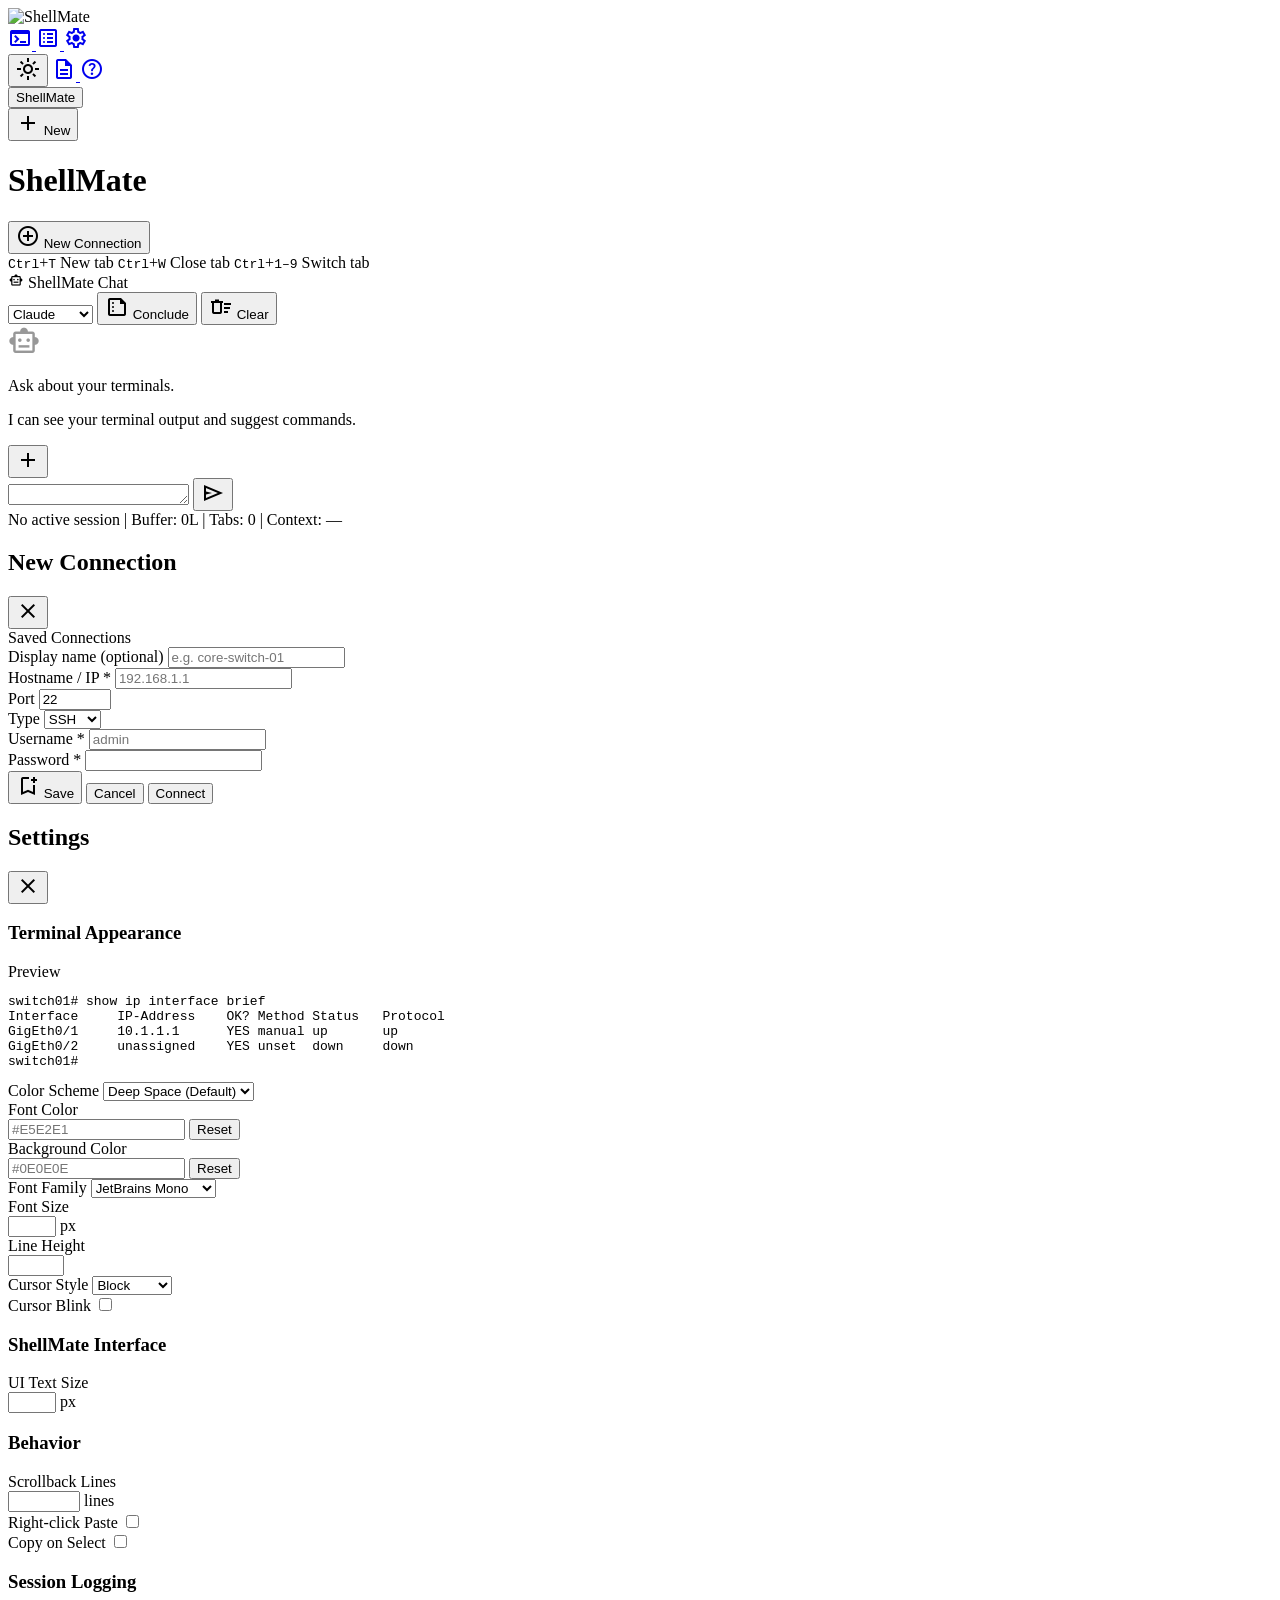
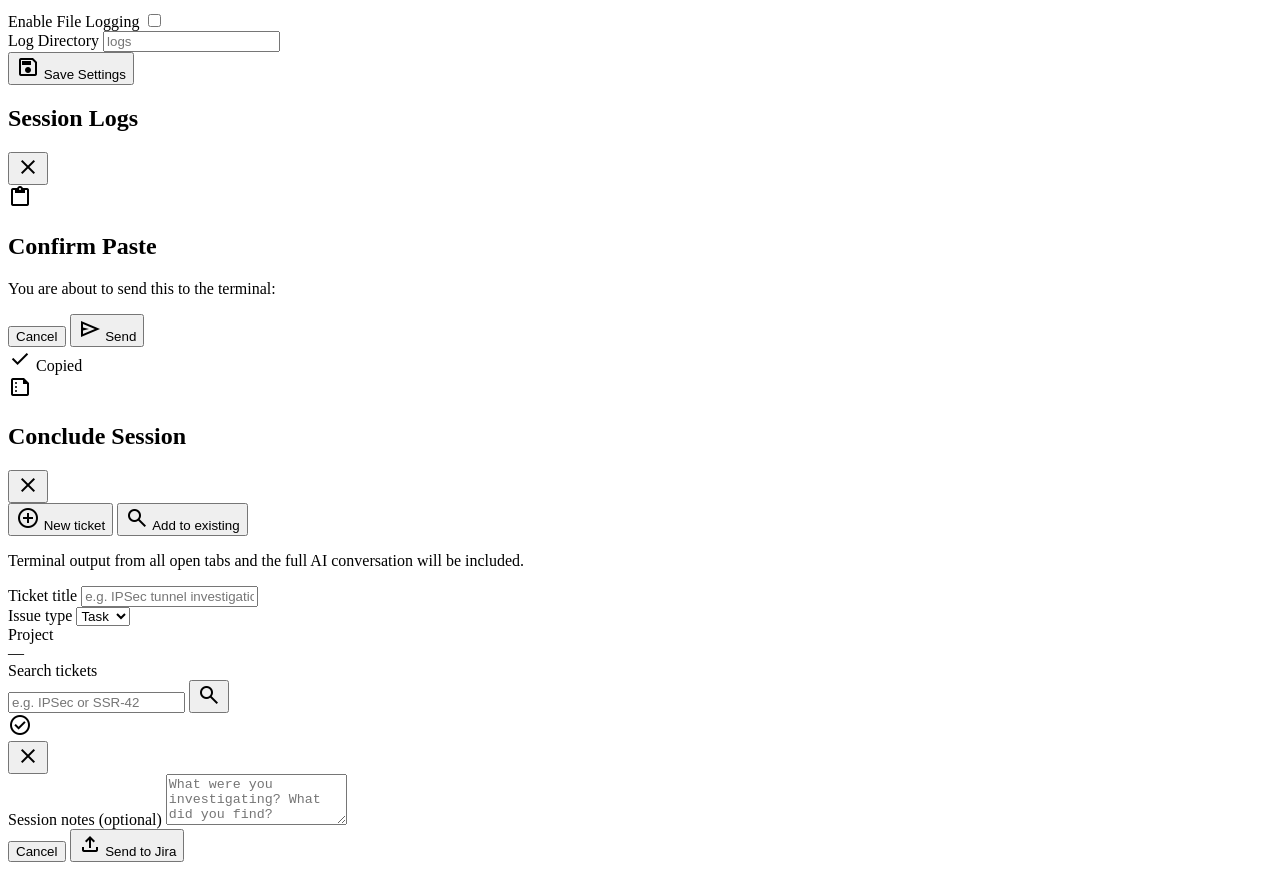
==== frontend/index.html @ b2981d53 "feat: add xAI Grok, OpenAI, and DeepSeek backends All three use the OpenAI-compatible chat/completio" ====
<!DOCTYPE html>
<html lang="en">
<head>
  <meta charset="UTF-8" />
  <meta name="viewport" content="width=device-width, initial-scale=1.0" />
  <title>ShellMate</title>

  <!-- Google Fonts — UI fonts + terminal monospace fonts -->
  <link rel="preconnect" href="https://fonts.googleapis.com">
  <link rel="preconnect" href="https://fonts.gstatic.com" crossorigin>
  <link href="https://fonts.googleapis.com/css2?family=Space+Grotesk:wght@400;500;600;700;900&family=Inter:wght@400;500;600&family=JetBrains+Mono:wght@400;500&family=Fira+Code:wght@400;500&family=Source+Code+Pro:wght@400;500&family=Roboto+Mono:wght@400;500&family=Ubuntu+Mono:wght@400;700&family=Inconsolata:wght@400;500&display=swap" rel="stylesheet">
  <link href="https://fonts.googleapis.com/css2?family=Material+Symbols+Outlined:opsz,wght,FILL,GRAD@20..48,100..700,0..1,-50..200" rel="stylesheet">

  <!-- xterm.js from CDN -->
  <link rel="stylesheet" href="https://cdn.jsdelivr.net/npm/xterm@5.3.0/css/xterm.css" />
  <script src="https://cdn.jsdelivr.net/npm/xterm@5.3.0/lib/xterm.js"></script>
  <script src="https://cdn.jsdelivr.net/npm/xterm-addon-fit@0.8.0/lib/xterm-addon-fit.js"></script>
  <script src="https://cdn.jsdelivr.net/npm/xterm-addon-web-links@0.9.0/lib/xterm-addon-web-links.js"></script>

  <link rel="stylesheet" href="/static/css/style.css" />
</head>
<body>

  <!-- ================================================================
       LEFT SIDEBAR — icon-only navigation rail
  ================================================================ -->
  <aside id="sidebar">
    <div id="sidebar-logo">
      <img src="/static/Untitled-removebg-preview.png" alt="ShellMate" id="sidebar-logo-img" />
    </div>
    <nav id="sidebar-nav">
      <a href="#" id="sidebar-link-sessions" class="sidebar-link active" title="Sessions">
        <span class="material-symbols-outlined">terminal</span>
      </a>
      <a href="#" id="sidebar-link-logs" class="sidebar-link" title="Logs">
        <span class="material-symbols-outlined">list_alt</span>
      </a>
      <a href="#" id="sidebar-link-settings" class="sidebar-link" title="Settings">
        <span class="material-symbols-outlined">settings</span>
      </a>
    </nav>
    <div id="sidebar-bottom">
      <button id="btn-theme-toggle" class="sidebar-link" title="Toggle light/dark theme">
        <span class="material-symbols-outlined" id="theme-icon">light_mode</span>
      </button>
      <a href="#" class="sidebar-link" title="Docs">
        <span class="material-symbols-outlined">description</span>
      </a>
      <a href="#" class="sidebar-link" title="Support">
        <span class="material-symbols-outlined">help</span>
      </a>
    </div>
  </aside>

  <!-- ================================================================
       RIGHT MAIN — tab bar + terminal area + status bar
  ================================================================ -->
  <div id="right-main">

    <!-- ================================================================
         TAB BAR
    ================================================================ -->
    <header id="tab-bar">
      <button id="tab-bar-brand" title="Home / Quick connect">ShellMate</button>
      <div id="tab-list"></div>
      <button id="btn-new-tab" title="New connection (Ctrl+T)">
        <span class="material-symbols-outlined">add</span>
        New
      </button>
    </header>

    <!-- ================================================================
         CONTENT SPLIT — terminal pane (left) + divider + chat pane (right)
    ================================================================ -->
    <div id="content-split">

      <!-- Terminal pane -->
      <main id="terminal-pane">
        <!-- Welcome screen shown when no tabs are open -->
        <div id="welcome-screen">
          <div id="welcome-content">
            <h1><img src="/static/Untitled-removebg-preview.png" alt="" id="welcome-logo" />ShellMate</h1>
            

            <!-- Saved session quick-launch grid -->
            <div id="welcome-profiles-grid"></div>

            <button id="btn-welcome-connect" class="btn-primary">
              <span class="material-symbols-outlined">add_circle</span>
              New Connection
            </button>
            <div class="shortcuts-hint">
              <span class="shortcut-pill"><kbd>Ctrl</kbd>+<kbd>T</kbd> New tab</span>
              <span class="shortcut-pill"><kbd>Ctrl</kbd>+<kbd>W</kbd> Close tab</span>
              <span class="shortcut-pill"><kbd>Ctrl</kbd>+<kbd>1–9</kbd> Switch tab</span>
            </div>
          </div>
        </div>

        <!-- Terminal containers are injected here by terminal.js -->
        <div id="terminals-container"></div>
      </main>

      <!-- Drag divider -->
      <div id="split-divider" title="Drag to resize"></div>

      <!-- AI Chat pane -->
      <div id="chat-pane">

        <!-- Header -->
        <div id="chat-header">
          <div id="chat-header-left">
            <span class="material-symbols-outlined" style="font-size:16px;color:var(--primary)">smart_toy</span>
            <span id="chat-title">ShellMate Chat</span>
            <span id="chat-context-indicator" title="Current AI context"></span>
          </div>
          <div id="chat-header-right">
            <select id="ai-backend-select" title="AI backend">
              <option value="ollama">Ollama</option>
              <option value="claude" selected>Claude</option>
              <option value="xai">xAI Grok</option>
              <option value="openai">OpenAI</option>
              <option value="deepseek">DeepSeek</option>
            </select>
            <button id="btn-conclude-session" class="chat-pill-btn" title="Conclude session — log to Jira">
              <span class="material-symbols-outlined">summarize</span>
              Conclude
            </button>
            <button id="chat-clear" class="chat-pill-btn" title="Clear chat">
              <span class="material-symbols-outlined">delete_sweep</span>
              Clear
            </button>
          </div>
        </div>

        <!-- Messages -->
        <div id="chat-messages">
          <div class="chat-welcome">
            <span class="material-symbols-outlined" style="font-size:32px;color:var(--primary);opacity:0.4">smart_toy</span>
            <p>Ask about your terminals.</p>
            <p class="chat-welcome-hint">I can see your terminal output and suggest commands.</p>
          </div>
        </div>

        <!-- Quick chat buttons -->
        <div id="quick-buttons-bar">
          <div id="quick-buttons-list"></div>
          <button id="quick-btn-add" title="Add quick button">
            <span class="material-symbols-outlined">add</span>
          </button>
        </div>

        <!-- Input area -->
        <div id="chat-input-area">
          <textarea
            id="chat-input"
            placeholder=""
            rows="1"
          ></textarea>
          <button id="chat-send" class="btn-primary" title="Send (Enter)">
            <span class="material-symbols-outlined">send</span>
          </button>
        </div>

      </div><!-- /#chat-pane -->

    </div><!-- /#content-split -->

    <!-- ================================================================
         STATUS BAR
    ================================================================ -->
    <footer id="status-bar">
      <span id="status-connection">No active session</span>
      <span class="status-sep">|</span>
      <span id="status-buffer">Buffer: 0L</span>
      <span class="status-sep">|</span>
      <span id="status-tabs">Tabs: 0</span>
      <span class="status-sep">|</span>
      <span id="status-context" title="Estimated AI context usage">Context: —</span>
    </footer>

  </div><!-- /#right-main -->

  <!-- ================================================================
       CONNECTION MODAL
  ================================================================ -->
  <div id="modal-overlay" class="hidden">
    <div id="modal-dialog" role="dialog" aria-modal="true" aria-labelledby="modal-title">
      <div id="modal-header">
        <h2 id="modal-title">New Connection</h2>
        <button id="modal-close" aria-label="Close">
          <span class="material-symbols-outlined">close</span>
        </button>
      </div>

      <form id="connection-form" autocomplete="off">

        <!-- Saved profiles -->
        <div id="saved-profiles-section">
          <div class="profiles-header">
            <span class="profiles-label">Saved Connections</span>
          </div>
          <div id="saved-profiles-list"></div>
        </div>

        <div class="form-group">
          <label for="field-label">Display name <span class="optional">(optional)</span></label>
          <input type="text" id="field-label" placeholder="e.g. core-switch-01" />
        </div>

        <div class="form-group">
          <label for="field-hostname">Hostname / IP <span class="required">*</span></label>
          <input type="text" id="field-hostname" placeholder="192.168.1.1" required />
        </div>

        <div class="form-row">
          <div class="form-group">
            <label for="field-port">Port</label>
            <input type="number" id="field-port" value="22" min="1" max="65535" />
          </div>
          <div class="form-group">
            <label for="field-conntype">Type</label>
            <select id="field-conntype">
              <option value="ssh" selected>SSH</option>
              <option value="serial">Serial</option>
            </select>
          </div>
        </div>

        <div class="form-group">
          <label for="field-username">Username <span class="required">*</span></label>
          <input type="text" id="field-username" placeholder="admin" required />
        </div>

        <div class="form-group">
          <label for="field-password">Password <span class="required">*</span></label>
          <input type="password" id="field-password" required />
        </div>

        <div id="form-error" class="form-error hidden"></div>

        <div id="modal-actions">
          <button type="button" id="btn-save-profile" class="btn-tertiary" title="Save connection details (no password)">
            <span class="material-symbols-outlined">bookmark_add</span>
            Save
          </button>
          <button type="button" id="btn-cancel" class="btn-secondary">Cancel</button>
          <button type="submit" id="btn-connect" class="btn-primary">
            <span id="btn-connect-label">Connect</span>
            <span id="btn-connect-spinner" class="spinner hidden"></span>
          </button>
        </div>
      </form>
    </div>
  </div>

  <!-- ================================================================
       SETTINGS PANEL OVERLAY
  ================================================================ -->
  <div id="settings-overlay" class="panel-overlay hidden">
    <div id="settings-panel" class="side-panel">
      <div class="panel-header">
        <h2 class="panel-title">Settings</h2>
        <button id="settings-close" class="icon-btn" aria-label="Close">
          <span class="material-symbols-outlined">close</span>
        </button>
      </div>
      <div class="panel-body">

        <!-- Terminal Appearance -->
        <section class="settings-section">
          <h3 class="settings-section-title">Terminal Appearance</h3>

          <!-- Live preview -->
          <div class="settings-preview">
            <div class="settings-preview-bar">Preview</div>
            <div class="settings-preview-terminal" id="settings-preview-terminal">
              <pre id="settings-preview-text"><span class="preview-prompt">switch01#</span> show ip interface brief
Interface     IP-Address    OK? Method Status   Protocol
GigEth0/1     10.1.1.1      YES manual up       up
GigEth0/2     unassigned    YES unset  down     down
<span class="preview-prompt">switch01#</span> <span class="preview-cursor"> </span></pre>
            </div>
          </div>

          <div class="setting-row">
            <label class="setting-label" for="setting-color-scheme">Color Scheme</label>
            <select id="setting-color-scheme" class="setting-input">
              <option value="deep_space">Deep Space (Default)</option>
              <option value="solarized_dark">Solarized Dark</option>
              <option value="nord">Nord</option>
              <option value="one_dark">One Dark</option>
              <option value="gruvbox">Gruvbox Dark</option>
              <option value="dracula">Dracula</option>
              <option value="monokai">Monokai</option>
            </select>
          </div>
          <div class="setting-row">
            <label class="setting-label">Font Color</label>
            <div class="setting-color-wrap">
              <div class="setting-color-swatch" id="setting-fg-swatch" title="Click to pick colour">
                <div class="setting-color-swatch-inner" id="setting-fg-swatch-inner"></div>
              </div>
              <input type="text" id="setting-fg-hex" class="setting-color-hex" placeholder="#E5E2E1" maxlength="7" />
              <button class="setting-color-reset" id="setting-fg-reset" title="Reset to scheme default">Reset</button>
            </div>
          </div>
          <div class="setting-row">
            <label class="setting-label">Background Color</label>
            <div class="setting-color-wrap">
              <div class="setting-color-swatch" id="setting-bg-swatch" title="Click to pick colour">
                <div class="setting-color-swatch-inner" id="setting-bg-swatch-inner"></div>
              </div>
              <input type="text" id="setting-bg-hex" class="setting-color-hex" placeholder="#0E0E0E" maxlength="7" />
              <button class="setting-color-reset" id="setting-bg-reset" title="Reset to scheme default">Reset</button>
            </div>
          </div>
          <div class="setting-row">
            <label class="setting-label" for="setting-font-family">Font Family</label>
            <select id="setting-font-family" class="setting-input">
              <option value="JetBrains Mono, monospace">JetBrains Mono</option>
              <option value="Fira Code, monospace">Fira Code</option>
              <option value="Source Code Pro, monospace">Source Code Pro</option>
              <option value="Roboto Mono, monospace">Roboto Mono</option>
              <option value="Ubuntu Mono, monospace">Ubuntu Mono</option>
              <option value="Inconsolata, monospace">Inconsolata</option>
              <option value="Cascadia Code, monospace">Cascadia Code</option>
              <option value="Consolas, monospace">Consolas</option>
              <option value="Courier New, monospace">Courier New</option>
            </select>
          </div>
          <div class="setting-row">
            <label class="setting-label" for="setting-font-size">Font Size</label>
            <div class="setting-input-group">
              <input type="number" id="setting-font-size" class="setting-input setting-input-sm" min="10" max="24" step="1" />
              <span class="setting-unit">px</span>
            </div>
          </div>
          <div class="setting-row">
            <label class="setting-label" for="setting-line-height">Line Height</label>
            <div class="setting-input-group">
              <input type="number" id="setting-line-height" class="setting-input setting-input-sm" min="1.0" max="2.0" step="0.1" />
            </div>
          </div>
          <div class="setting-row">
            <label class="setting-label" for="setting-cursor-style">Cursor Style</label>
            <select id="setting-cursor-style" class="setting-input">
              <option value="block">Block</option>
              <option value="bar">Bar</option>
              <option value="underline">Underline</option>
            </select>
          </div>
          <div class="setting-row">
            <label class="setting-label" for="setting-cursor-blink">Cursor Blink</label>
            <label class="toggle">
              <input type="checkbox" id="setting-cursor-blink" />
              <span class="toggle-track"></span>
            </label>
          </div>
        </section>

        <!-- Interface -->
        <section class="settings-section">
          <h3 class="settings-section-title">ShellMate Interface</h3>
          <div class="setting-row">
            <label class="setting-label" for="setting-ui-font-size">UI Text Size</label>
            <div class="setting-input-group">
              <input type="number" id="setting-ui-font-size" class="setting-input setting-input-sm" min="11" max="20" step="1" />
              <span class="setting-unit">px</span>
            </div>
          </div>
        </section>

        <!-- Terminal Behavior -->
        <section class="settings-section">
          <h3 class="settings-section-title">Behavior</h3>
          <div class="setting-row">
            <label class="setting-label" for="setting-scrollback">Scrollback Lines</label>
            <div class="setting-input-group">
              <input type="number" id="setting-scrollback" class="setting-input setting-input-sm" min="100" max="50000" step="100" />
              <span class="setting-unit">lines</span>
            </div>
          </div>
          <div class="setting-row">
            <label class="setting-label" for="setting-right-click-paste">Right-click Paste</label>
            <label class="toggle">
              <input type="checkbox" id="setting-right-click-paste" />
              <span class="toggle-track"></span>
            </label>
          </div>
          <div class="setting-row">
            <label class="setting-label" for="setting-copy-on-select">Copy on Select</label>
            <label class="toggle">
              <input type="checkbox" id="setting-copy-on-select" />
              <span class="toggle-track"></span>
            </label>
          </div>
        </section>

        <!-- Logging -->
        <section class="settings-section">
          <h3 class="settings-section-title">Session Logging</h3>
          <div class="setting-row">
            <label class="setting-label" for="setting-logging-enabled">Enable File Logging</label>
            <label class="toggle">
              <input type="checkbox" id="setting-logging-enabled" />
              <span class="toggle-track"></span>
            </label>
          </div>
          <div class="setting-row">
            <label class="setting-label" for="setting-log-dir">Log Directory</label>
            <input type="text" id="setting-log-dir" class="setting-input" placeholder="logs" />
          </div>
        </section>

      </div>
      <div class="panel-footer">
        <button id="settings-save" class="btn-primary">
          <span class="material-symbols-outlined">save</span>
          Save Settings
        </button>
      </div>
    </div>
  </div>

  <!-- ================================================================
       LOGS PANEL OVERLAY
  ================================================================ -->
  <div id="logs-overlay" class="panel-overlay hidden">
    <div id="logs-panel" class="side-panel">
      <div class="panel-header">
        <h2 class="panel-title">Session Logs</h2>
        <button id="logs-close" class="icon-btn" aria-label="Close">
          <span class="material-symbols-outlined">close</span>
        </button>
      </div>
      <div class="panel-body">
        <div id="logs-list"></div>
      </div>
    </div>
  </div>

  <!-- ================================================================
       PASTE CONFIRMATION MODAL
  ================================================================ -->
  <div id="paste-overlay" class="hidden" role="dialog" aria-modal="true" aria-labelledby="paste-title">
    <div id="paste-dialog">
      <div id="paste-header">
        <span class="material-symbols-outlined" style="color:var(--primary)">content_paste</span>
        <h2 id="paste-title">Confirm Paste</h2>
      </div>
      <p class="paste-label">You are about to send this to the terminal:</p>
      <pre id="paste-preview"></pre>
      <div id="paste-actions">
        <button id="paste-cancel" class="btn-secondary">Cancel</button>
        <button id="paste-confirm" class="btn-primary">
          <span class="material-symbols-outlined">send</span>
          Send
        </button>
      </div>
    </div>
  </div>

  <!-- Copy toast notification -->
  <div id="copy-toast" class="hidden">
    <span class="material-symbols-outlined">check</span>
    Copied
  </div>

  <!-- ================================================================
       JIRA SESSION MODAL
  ================================================================ -->
  <div id="jira-overlay" class="hidden" role="dialog" aria-modal="true" aria-labelledby="jira-modal-title">
    <div id="jira-dialog">
      <div id="jira-header">
        <div id="jira-header-left">
          <span class="material-symbols-outlined" style="color:var(--primary)">summarize</span>
          <h2 id="jira-modal-title">Conclude Session</h2>
        </div>
        <button id="jira-close" class="icon-btn" aria-label="Close">
          <span class="material-symbols-outlined">close</span>
        </button>
      </div>

      <!-- Mode toggle -->
      <div id="jira-mode-toggle">
        <button id="jira-mode-new" class="jira-mode-btn active">
          <span class="material-symbols-outlined">add_circle</span>
          New ticket
        </button>
        <button id="jira-mode-existing" class="jira-mode-btn">
          <span class="material-symbols-outlined">search</span>
          Add to existing
        </button>
      </div>

      <div id="jira-body">
        <p class="jira-desc">Terminal output from all open tabs and the full AI conversation will be included.</p>

        <!-- NEW TICKET fields -->
        <div id="jira-new-fields">
          <div class="jira-form-group">
            <label class="jira-label" for="jira-summary">Ticket title</label>
            <input type="text" id="jira-summary" class="jira-input" placeholder="e.g. IPSec tunnel investigation — DC1-R1 / DC2-R2" />
          </div>

          <div class="jira-form-row">
            <div class="jira-form-group">
              <label class="jira-label" for="jira-issue-type">Issue type</label>
              <select id="jira-issue-type" class="jira-select">
                <option value="Task" selected>Task</option>
                <option value="Bug">Bug</option>
                <option value="Story">Story</option>
              </select>
            </div>
            <div class="jira-form-group">
              <label class="jira-label">Project</label>
              <div id="jira-project-badge" class="jira-badge">—</div>
            </div>
          </div>
        </div>

        <!-- EXISTING TICKET search -->
        <div id="jira-search-fields" class="hidden">
          <div class="jira-form-group">
            <label class="jira-label" for="jira-search-input">Search tickets</label>
            <div class="jira-search-row">
              <input type="text" id="jira-search-input" class="jira-input" placeholder="e.g. IPSec or SSR-42" />
              <button id="jira-search-btn" class="btn-secondary jira-search-go">
                <span class="material-symbols-outlined">search</span>
              </button>
            </div>
          </div>
          <div id="jira-search-results" class="jira-search-results hidden"></div>
          <div id="jira-selected-ticket" class="jira-selected-ticket hidden">
            <span class="material-symbols-outlined">check_circle</span>
            <div class="jira-selected-info">
              <span id="jira-selected-key" class="jira-selected-key"></span>
              <span id="jira-selected-summary" class="jira-selected-summary"></span>
            </div>
            <button id="jira-clear-selection" class="icon-btn" title="Clear selection">
              <span class="material-symbols-outlined">close</span>
            </button>
          </div>
        </div>

        <!-- Shared: session notes + tabs summary -->
        <div class="jira-form-group">
          <label class="jira-label" for="jira-description">Session notes <span class="optional">(optional)</span></label>
          <textarea id="jira-description" class="jira-textarea" rows="3" placeholder="What were you investigating? What did you find?"></textarea>
        </div>

        <div id="jira-tabs-summary" class="jira-tabs-summary"></div>

        <div id="jira-error" class="jira-error hidden"></div>
        <div id="jira-success" class="jira-success hidden"></div>
      </div>

      <div id="jira-actions">
        <button id="jira-cancel" class="btn-secondary">Cancel</button>
        <button id="jira-submit" class="btn-primary">
          <span class="material-symbols-outlined">upload</span>
          <span id="jira-submit-label">Send to Jira</span>
          <span id="jira-submit-spinner" class="spinner hidden"></span>
        </button>
      </div>
    </div>
  </div>

  <!-- ================================================================
       SCRIPTS — order matters: settings first (loads settings into
       window.shellshellmateSettings), then connections → tabs → terminal
  ================================================================ -->
  <script src="/static/js/connections.js"></script>
  <script src="/static/js/tabs.js"></script>
  <script src="/static/js/terminal.js"></script>
  <script src="/static/js/chat.js"></script>
  <script src="/static/js/settings.js"></script>
  <script src="/static/js/logs.js"></script>
  <script src="/static/js/jira.js"></script>
  <script>
    // ----------------------------------------------------------------
    // Paste confirmation modal
    // ----------------------------------------------------------------
    (function () {
      const overlay  = document.getElementById('paste-overlay');
      const preview  = document.getElementById('paste-preview');
      const btnOk    = document.getElementById('paste-confirm');
      const btnNo    = document.getElementById('paste-cancel');
      let _pendingCb = null;

      function show(text, onConfirm) {
        // Truncate long pastes in the preview
        const MAX = 400;
        preview.textContent = text.length > MAX ? text.slice(0, MAX) + '\n…' : text;
        _pendingCb = onConfirm;
        overlay.classList.remove('hidden');
        btnOk.focus();
      }

      function hide() {
        overlay.classList.add('hidden');
        _pendingCb = null;
      }

      btnOk.addEventListener('click', () => {
        if (_pendingCb) _pendingCb();
        hide();
      });

      btnNo.addEventListener('click', hide);

      overlay.addEventListener('click', (e) => {
        if (e.target === overlay) hide();
      });

      document.addEventListener('keydown', (e) => {
        if (e.key === 'Escape' && !overlay.classList.contains('hidden')) hide();
        if (e.key === 'Enter' && !overlay.classList.contains('hidden')) {
          e.preventDefault();
          if (_pendingCb) _pendingCb();
          hide();
        }
      });

      window._showPasteModal = show;
    })();

    // ----------------------------------------------------------------
    // Copy toast
    // ----------------------------------------------------------------
    (function () {
      const toast = document.getElementById('copy-toast');
      let _timer = null;

      function show(text) {
        clearTimeout(_timer);
        toast.classList.remove('hidden');
        _timer = setTimeout(() => toast.classList.add('hidden'), 1500);
      }

      window._showCopyToast = show;
    })();

    // ----------------------------------------------------------------
    // Light / dark theme toggle
    // ----------------------------------------------------------------
    (function () {
      const btn  = document.getElementById('btn-theme-toggle');
      const icon = document.getElementById('theme-icon');
      const root = document.documentElement;

      function applyTheme(theme) {
        root.setAttribute('data-theme', theme);
        icon.textContent = theme === 'light' ? 'dark_mode' : 'light_mode';
        btn.title = theme === 'light' ? 'Switch to dark theme' : 'Switch to light theme';
        localStorage.setItem('shellmate-theme', theme);
      }

      // Restore saved preference, defaulting to dark
      const saved = localStorage.getItem('shellmate-theme') || 'dark';
      applyTheme(saved);

      btn.addEventListener('click', (e) => {
        e.preventDefault();
        applyTheme(root.getAttribute('data-theme') === 'light' ? 'dark' : 'light');
      });
    })();
  </script>

</body>
</html>
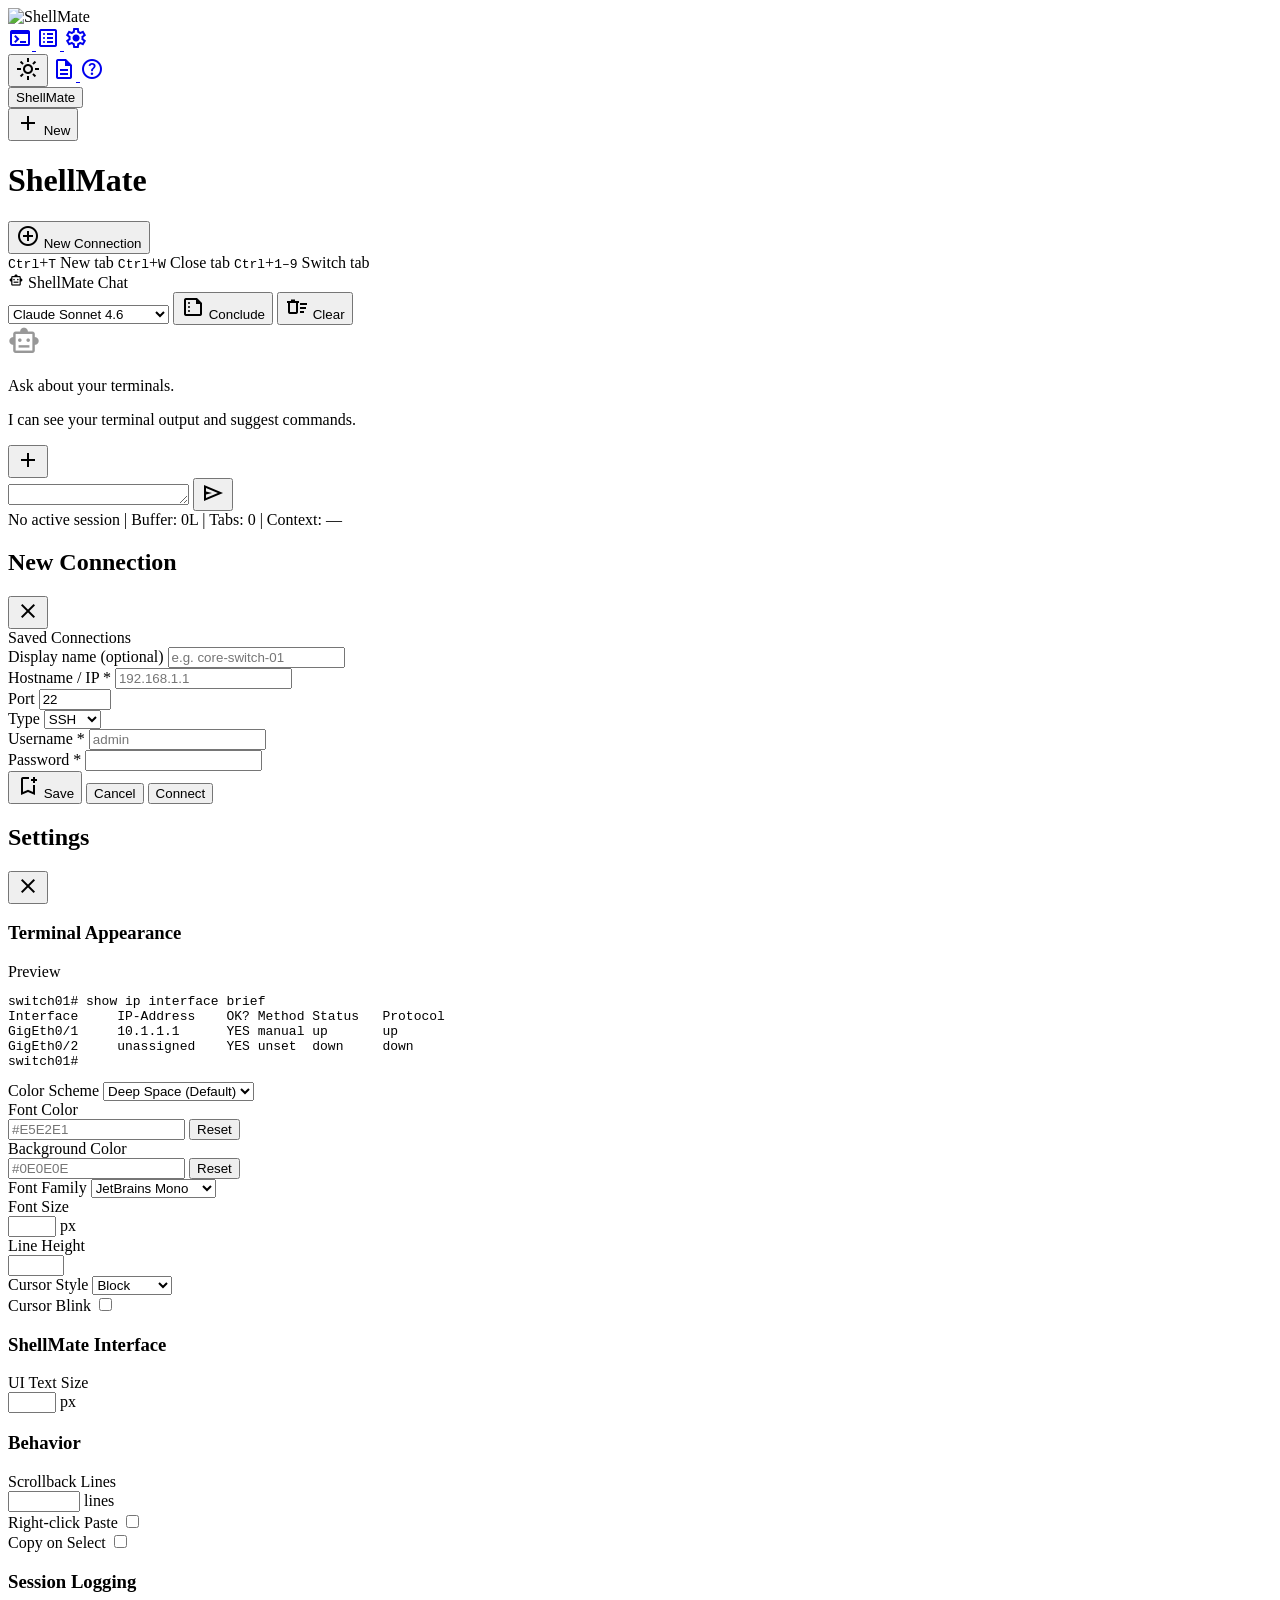
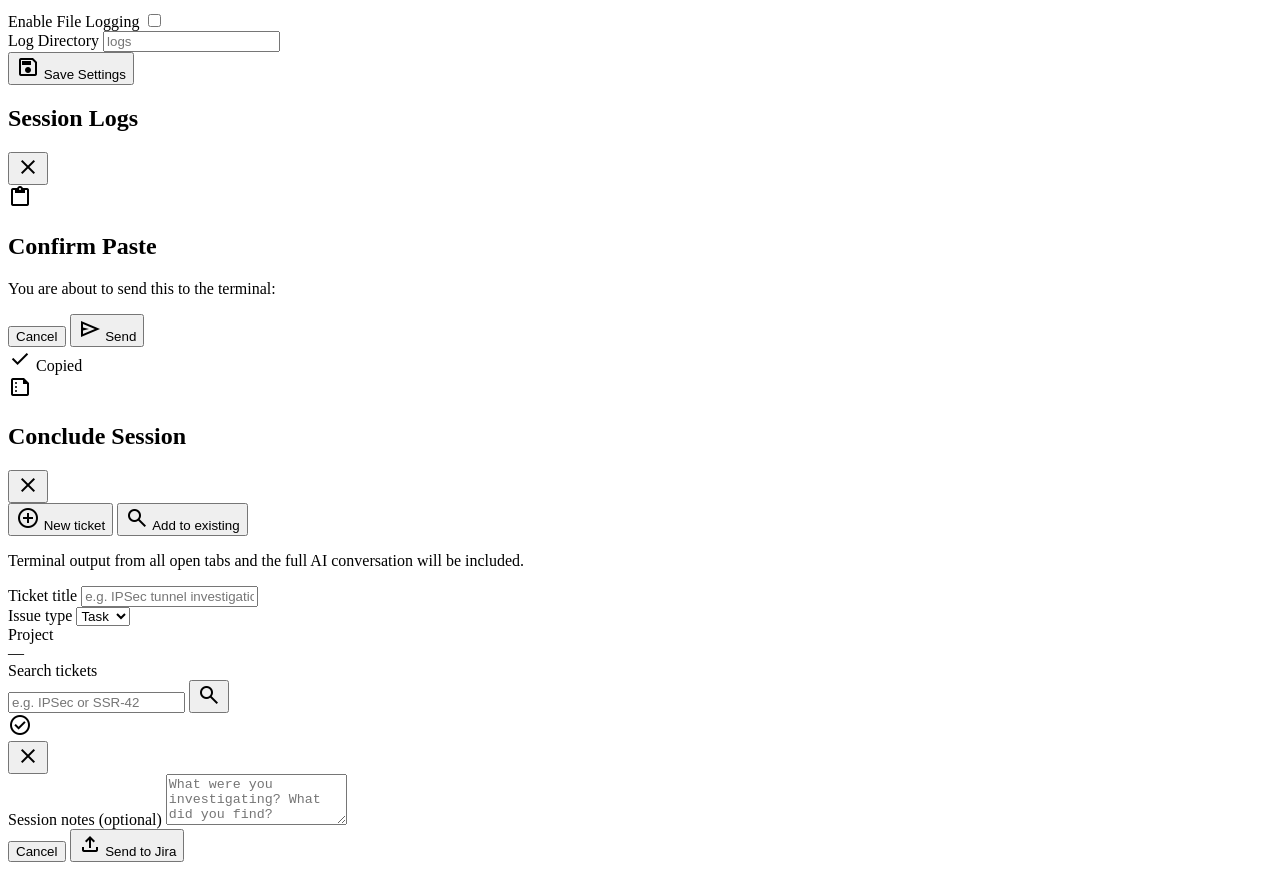
==== commit d4c3c494: "feat: unified model dropdown with cloud and local groups Replace flat backend selector with a single" ====
--- a/frontend/index.html
+++ b/frontend/index.html
@@ -115,12 +115,20 @@
             <span id="chat-context-indicator" title="Current AI context"></span>
           </div>
           <div id="chat-header-right">
-            <select id="ai-backend-select" title="AI backend">
-              <option value="ollama">Ollama</option>
-              <option value="claude" selected>Claude</option>
-              <option value="xai">xAI Grok</option>
-              <option value="openai">OpenAI</option>
-              <option value="deepseek">DeepSeek</option>
+            <select id="ai-backend-select" title="AI model">
+              <optgroup label="☁ Cloud">
+                <option value="claude:claude-sonnet-4-6" selected>Claude Sonnet 4.6</option>
+                <option value="claude:claude-opus-4-7">Claude Opus 4.7</option>
+                <option value="claude:claude-haiku-4-5-20251001">Claude Haiku 4.5</option>
+                <option value="openai:gpt-4o">GPT-4o</option>
+                <option value="openai:gpt-4o-mini">GPT-4o mini</option>
+                <option value="xai:grok-3">Grok 3</option>
+                <option value="deepseek:deepseek-chat">DeepSeek Chat</option>
+                <option value="deepseek:deepseek-reasoner">DeepSeek Reasoner</option>
+              </optgroup>
+              <optgroup label="⚡ Local" id="local-models-group">
+                <option value="_loading" disabled>Loading…</option>
+              </optgroup>
             </select>
             <button id="btn-conclude-session" class="chat-pill-btn" title="Conclude session — log to Jira">
               <span class="material-symbols-outlined">summarize</span>
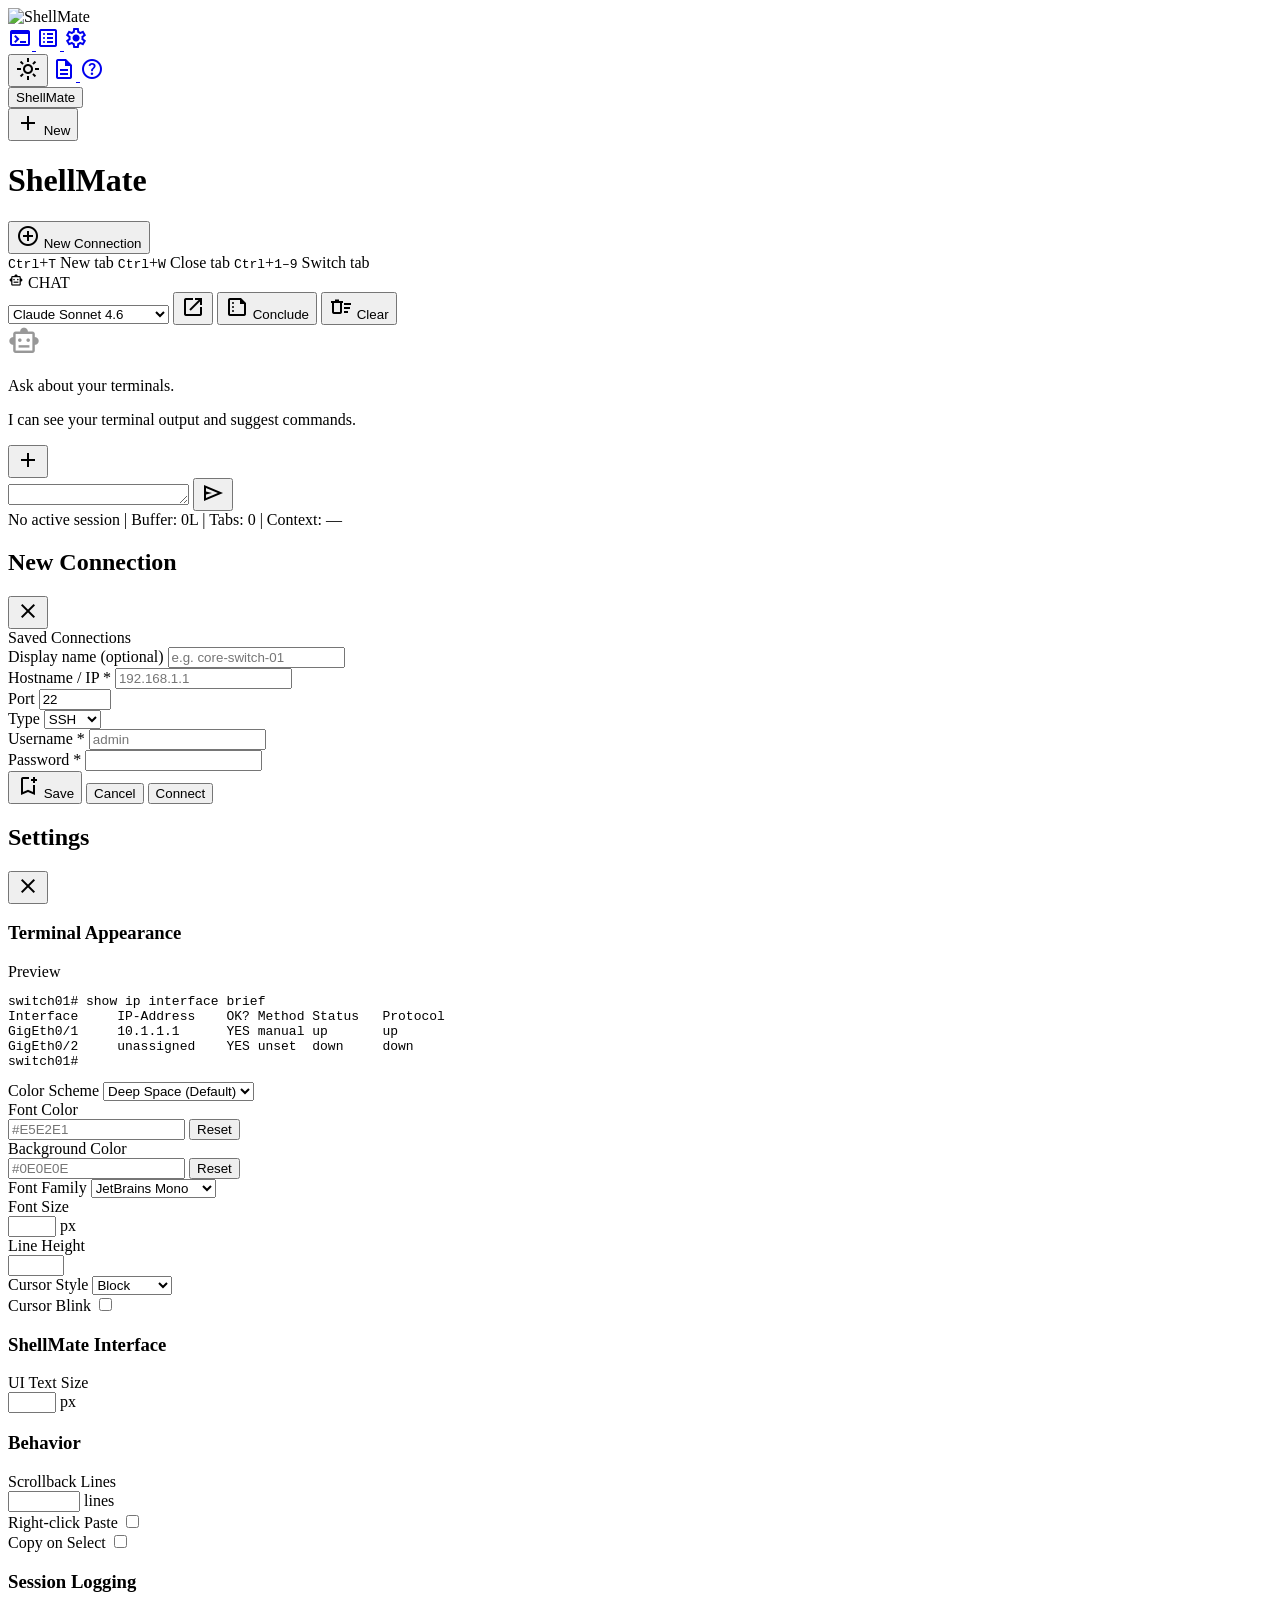
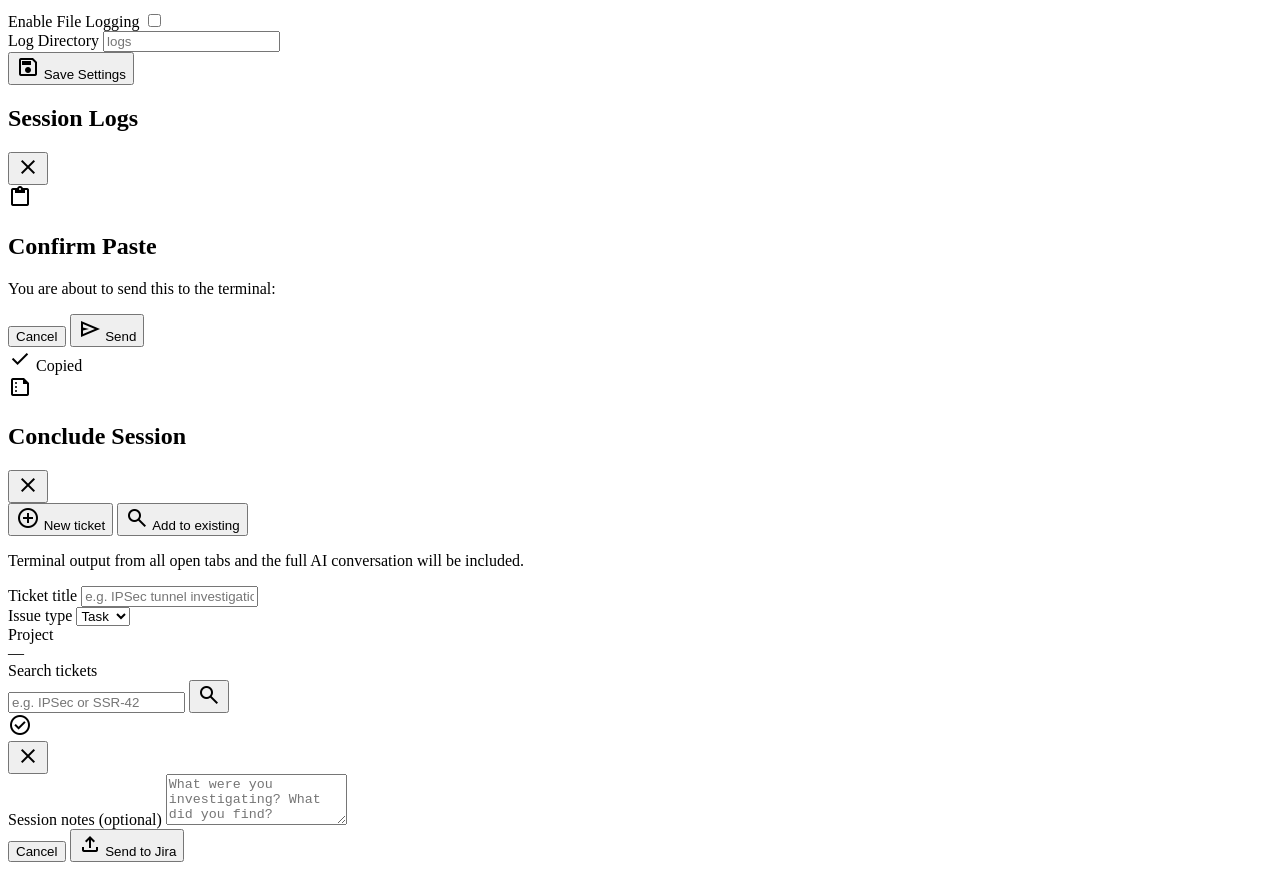
==== commit c46e77cf: "feat: chat popout, tab accents, smarter tile clicks, security note - Chat: pop the chat pane into a " ====
--- a/frontend/index.html
+++ b/frontend/index.html
@@ -111,7 +111,7 @@
         <div id="chat-header">
           <div id="chat-header-left">
             <span class="material-symbols-outlined" style="font-size:16px;color:var(--primary)">smart_toy</span>
-            <span id="chat-title">ShellMate Chat</span>
+            <span id="chat-title">CHAT</span>
             <span id="chat-context-indicator" title="Current AI context"></span>
           </div>
           <div id="chat-header-right">
@@ -130,6 +130,9 @@
                 <option value="_loading" disabled>Loading…</option>
               </optgroup>
             </select>
+            <button id="chat-popout" class="icon-btn" title="Pop out chat (drag to move, drag corner to resize)">
+              <span class="material-symbols-outlined" id="chat-popout-icon">open_in_new</span>
+            </button>
             <button id="btn-conclude-session" class="chat-pill-btn" title="Conclude session — log to Jira">
               <span class="material-symbols-outlined">summarize</span>
               Conclude
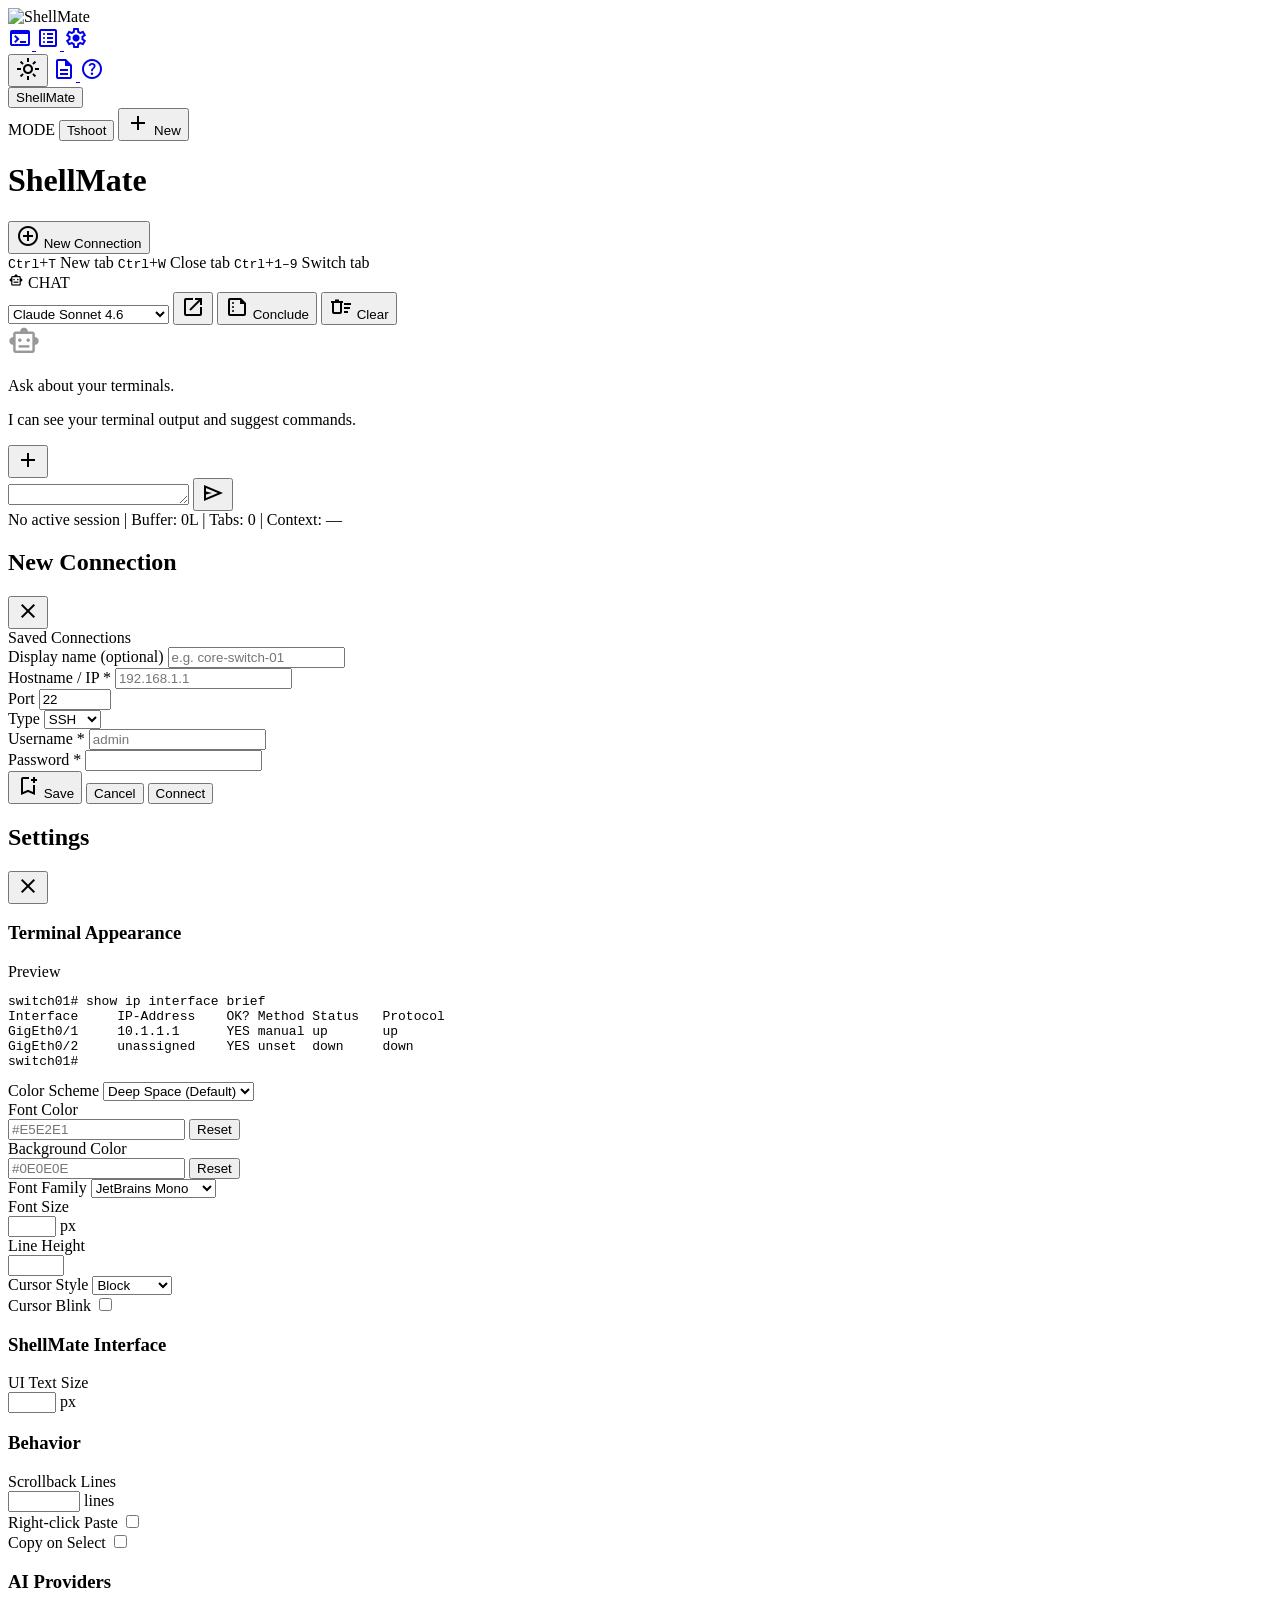
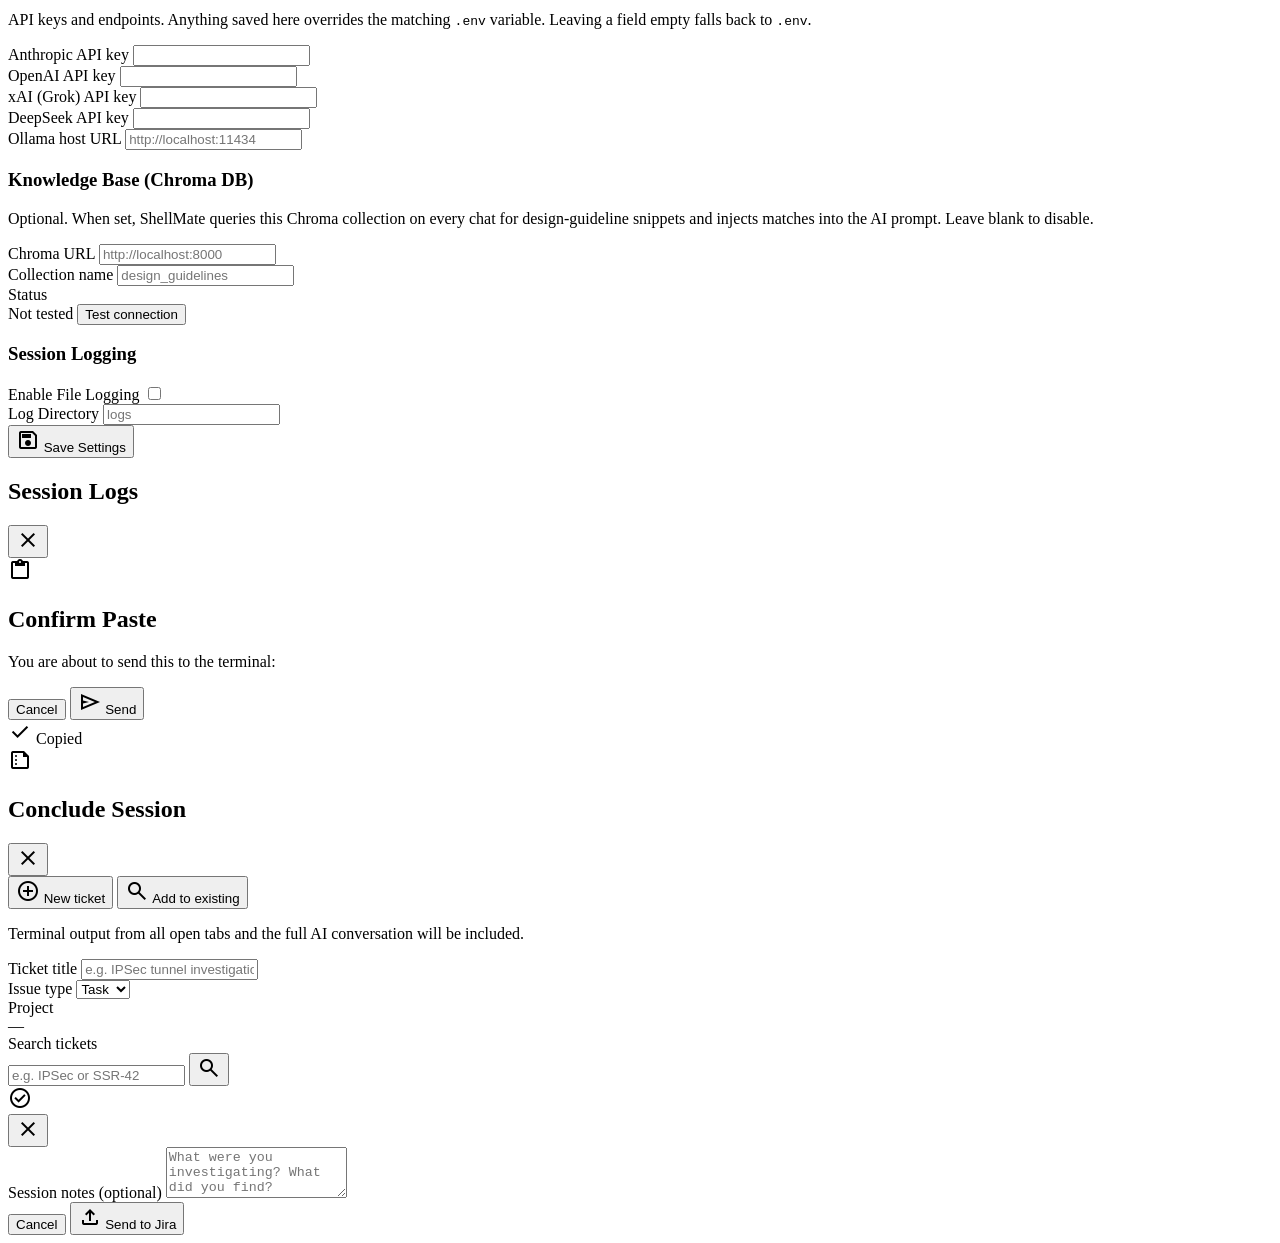
==== commit 5552fcb8: "feat: tshoot/learn mode toggle, configurable provider keys, optional Chroma RAG - Tab-bar MODE pill " ====
--- a/frontend/index.html
+++ b/frontend/index.html
@@ -63,6 +63,13 @@
     <header id="tab-bar">
       <button id="tab-bar-brand" title="Home / Quick connect">ShellMate</button>
       <div id="tab-list"></div>
+
+      <!-- Learn / Troubleshoot mode toggle — click to switch -->
+      <span class="mode-toggle-label">MODE</span>
+      <button id="mode-toggle-btn" class="mode-toggle-btn" data-mode="tshoot" aria-label="Toggle ShellMate mode" title="Click to switch mode">
+        <span id="mode-toggle-text">Tshoot</span>
+      </button>
+
       <button id="btn-new-tab" title="New connection (Ctrl+T)">
         <span class="material-symbols-outlined">add</span>
         New
@@ -80,7 +87,6 @@
         <div id="welcome-screen">
           <div id="welcome-content">
             <h1><img src="/static/Untitled-removebg-preview.png" alt="" id="welcome-logo" />ShellMate</h1>
-            
 
             <!-- Saved session quick-launch grid -->
             <div id="welcome-profiles-grid"></div>
@@ -408,6 +414,56 @@
           </div>
         </section>
 
+        <!-- AI Providers -->
+        <section class="settings-section">
+          <h3 class="settings-section-title">AI Providers</h3>
+          <p class="settings-section-hint">API keys and endpoints. Anything saved here overrides the matching <code>.env</code> variable. Leaving a field empty falls back to <code>.env</code>.</p>
+
+          <div class="setting-row setting-row-stack">
+            <label class="setting-label" for="setting-anthropic-key">Anthropic API key</label>
+            <input type="password" id="setting-anthropic-key" class="setting-input setting-input-full" autocomplete="off" />
+          </div>
+          <div class="setting-row setting-row-stack">
+            <label class="setting-label" for="setting-openai-key">OpenAI API key</label>
+            <input type="password" id="setting-openai-key" class="setting-input setting-input-full" autocomplete="off" />
+          </div>
+          <div class="setting-row setting-row-stack">
+            <label class="setting-label" for="setting-xai-key">xAI (Grok) API key</label>
+            <input type="password" id="setting-xai-key" class="setting-input setting-input-full" autocomplete="off" />
+          </div>
+          <div class="setting-row setting-row-stack">
+            <label class="setting-label" for="setting-deepseek-key">DeepSeek API key</label>
+            <input type="password" id="setting-deepseek-key" class="setting-input setting-input-full" autocomplete="off" />
+          </div>
+          <div class="setting-row setting-row-stack">
+            <label class="setting-label" for="setting-ollama-host">Ollama host URL</label>
+            <input type="text" id="setting-ollama-host" class="setting-input setting-input-full" autocomplete="off" placeholder="http://localhost:11434" />
+          </div>
+        </section>
+
+        <!-- Knowledge base (Chroma) -->
+        <section class="settings-section">
+          <h3 class="settings-section-title">Knowledge Base (Chroma DB)</h3>
+          <p class="settings-section-hint">Optional. When set, ShellMate queries this Chroma collection on every chat for design-guideline snippets and injects matches into the AI prompt. Leave blank to disable.</p>
+
+          <div class="setting-row setting-row-stack">
+            <label class="setting-label" for="setting-chroma-url">Chroma URL</label>
+            <input type="text" id="setting-chroma-url" class="setting-input setting-input-full" autocomplete="off" placeholder="http://localhost:8000" />
+          </div>
+          <div class="setting-row setting-row-stack">
+            <label class="setting-label" for="setting-chroma-collection">Collection name</label>
+            <input type="text" id="setting-chroma-collection" class="setting-input setting-input-full" autocomplete="off" placeholder="design_guidelines" />
+          </div>
+          <div class="setting-row">
+            <label class="setting-label">Status</label>
+            <div class="setting-chroma-status">
+              <span id="setting-chroma-status-dot" class="chroma-dot chroma-dot-unknown"></span>
+              <span id="setting-chroma-status-text">Not tested</span>
+              <button type="button" id="setting-chroma-test" class="btn-secondary chroma-test-btn">Test connection</button>
+            </div>
+          </div>
+        </section>
+
         <!-- Logging -->
         <section class="settings-section">
           <h3 class="settings-section-title">Session Logging</h3>
@@ -585,8 +641,9 @@
   <script src="/static/js/connections.js"></script>
   <script src="/static/js/tabs.js"></script>
   <script src="/static/js/terminal.js"></script>
-  <script src="/static/js/chat.js"></script>
-  <script src="/static/js/settings.js"></script>
+  <script src="/static/js/mode.js?v=3"></script>
+  <script src="/static/js/chat.js?v=2"></script>
+  <script src="/static/js/settings.js?v=2"></script>
   <script src="/static/js/logs.js"></script>
   <script src="/static/js/jira.js"></script>
   <script>
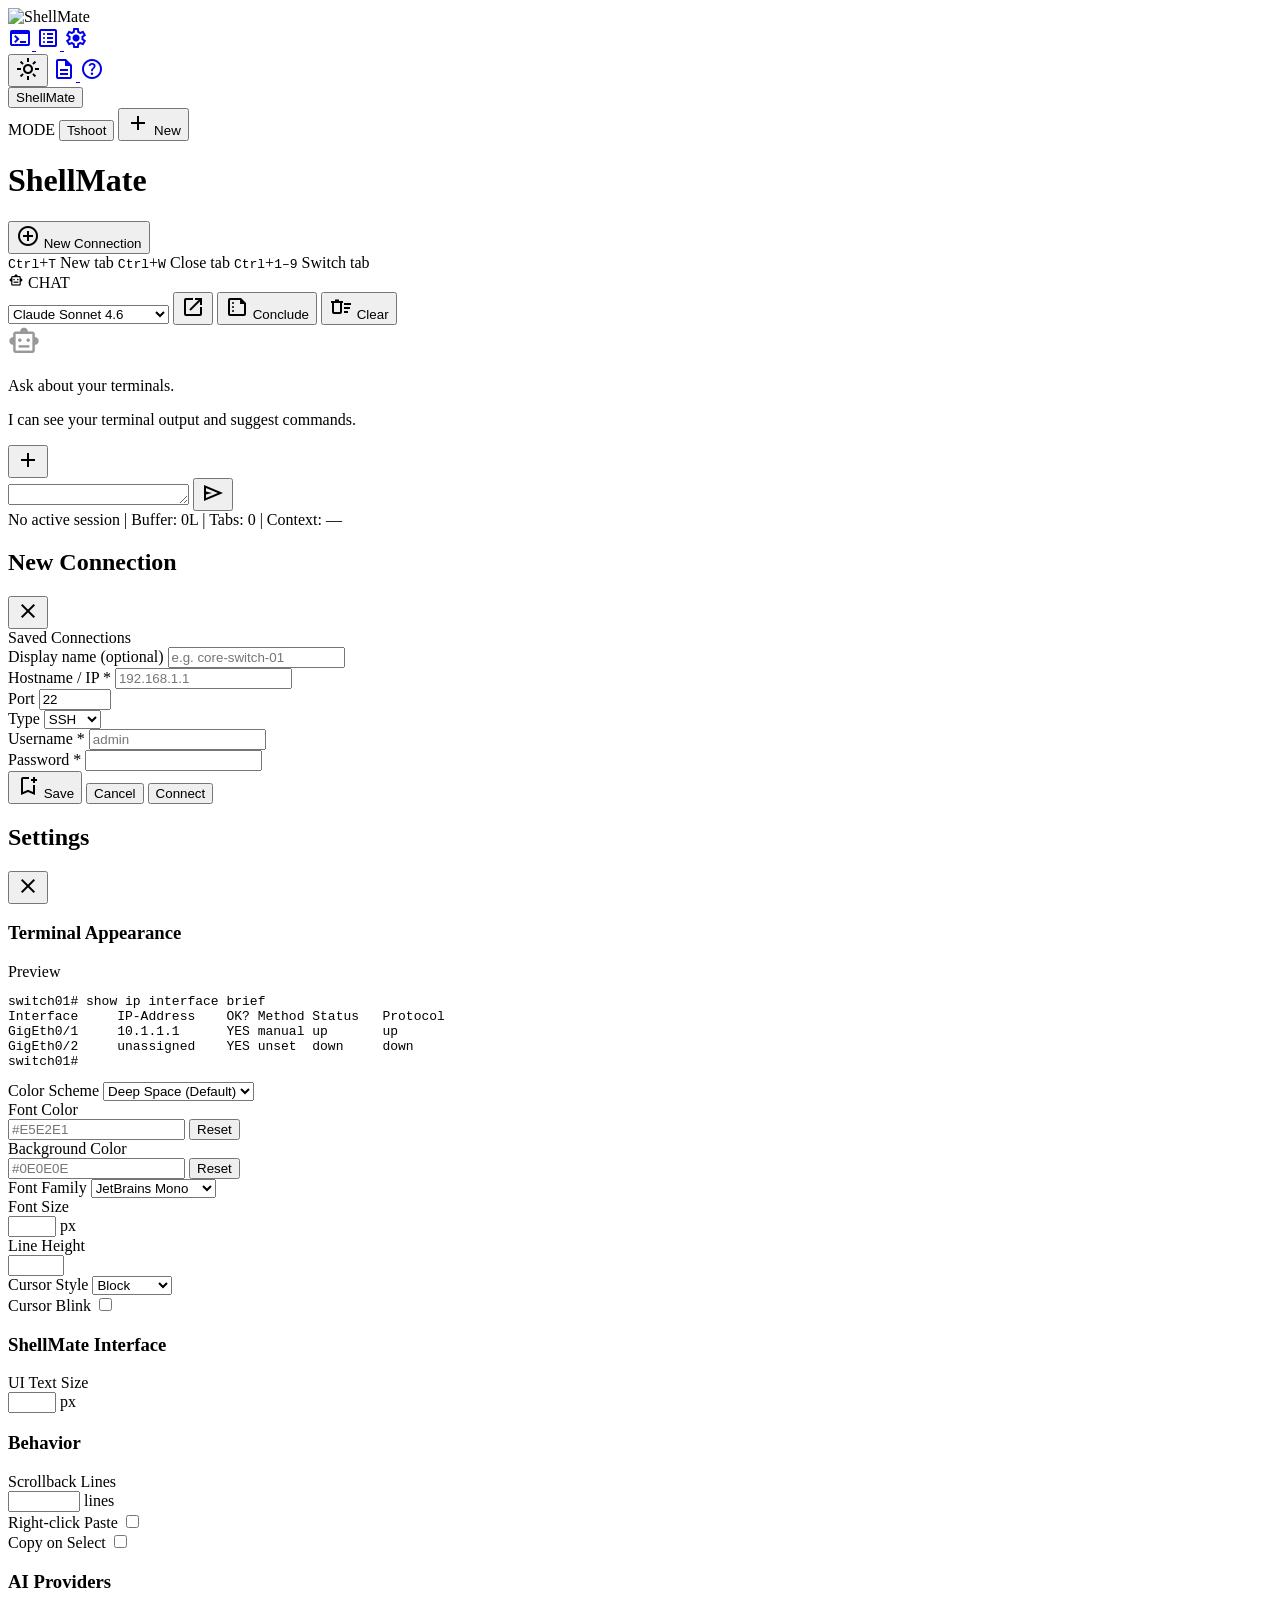
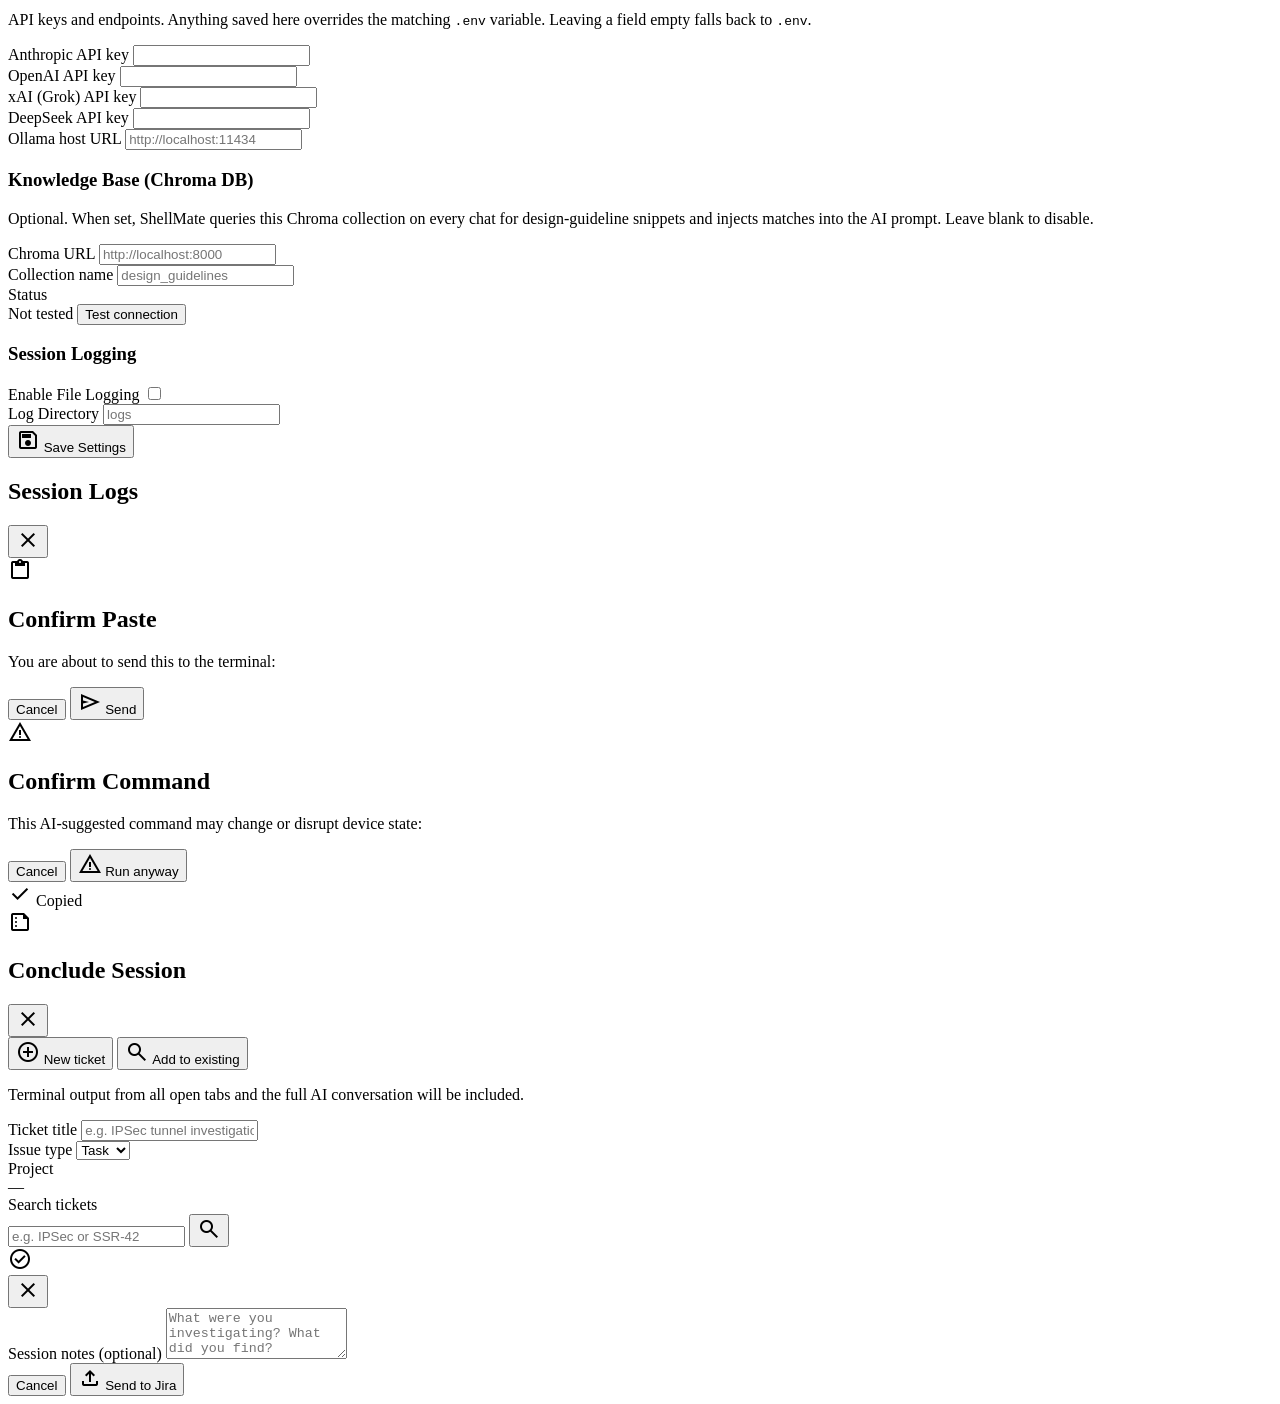
==== commit 4388caf1: "Confirmation modal before sending flagged commands to the terminal Gates frontend/js/chat.js's injec" ====
--- a/frontend/index.html
+++ b/frontend/index.html
@@ -528,6 +528,32 @@
     </div>
   </div>
 
+  <!-- ================================================================
+       DANGEROUS COMMAND CONFIRMATION MODAL (AI command blocks)
+       Owned by command-safety.js — see classifyCommand()/showCommandConfirm().
+       Separate component from the connection dialog above; keep changes here
+       self-contained so the two don't collide.
+  ================================================================ -->
+  <div id="cmd-confirm-overlay" class="hidden" role="dialog" aria-modal="true" aria-labelledby="cmd-confirm-title">
+    <div id="cmd-confirm-dialog">
+      <div id="cmd-confirm-header">
+        <span class="material-symbols-outlined" style="color:var(--error)">warning</span>
+        <h2 id="cmd-confirm-title">Confirm Command</h2>
+      </div>
+      <p class="cmd-confirm-label">This AI-suggested command may change or disrupt device state:</p>
+      <pre id="cmd-confirm-preview"></pre>
+      <p id="cmd-confirm-reason" class="cmd-confirm-reason"></p>
+      <p id="cmd-confirm-target" class="cmd-confirm-target"></p>
+      <div id="cmd-confirm-actions">
+        <button id="cmd-confirm-cancel" class="btn-secondary">Cancel</button>
+        <button id="cmd-confirm-run" class="btn-primary cmd-confirm-run-btn">
+          <span class="material-symbols-outlined">warning</span>
+          Run anyway
+        </button>
+      </div>
+    </div>
+  </div>
+
   <!-- Copy toast notification -->
   <div id="copy-toast" class="hidden">
     <span class="material-symbols-outlined">check</span>
@@ -642,6 +668,7 @@
   <script src="/static/js/tabs.js"></script>
   <script src="/static/js/terminal.js"></script>
   <script src="/static/js/mode.js?v=3"></script>
+  <script src="/static/js/command-safety.js"></script>
   <script src="/static/js/chat.js?v=2"></script>
   <script src="/static/js/settings.js?v=2"></script>
   <script src="/static/js/logs.js"></script>
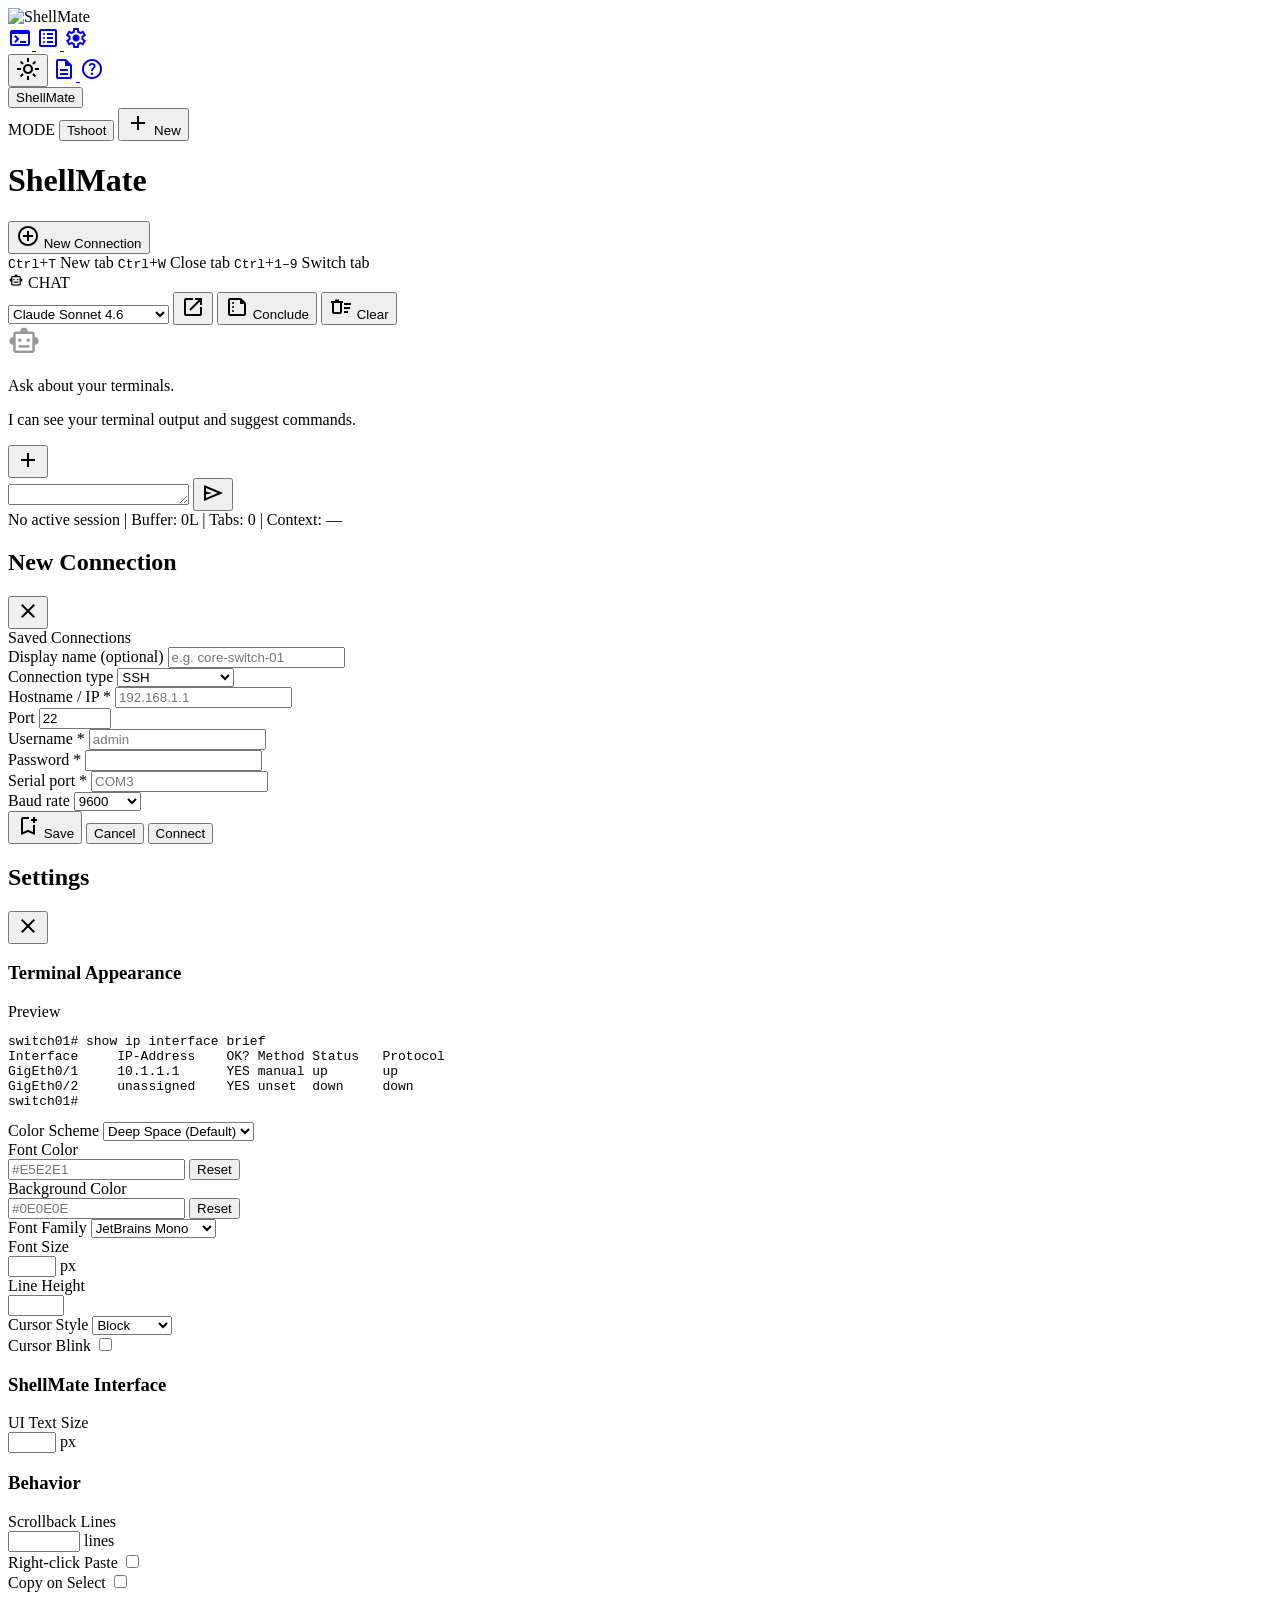
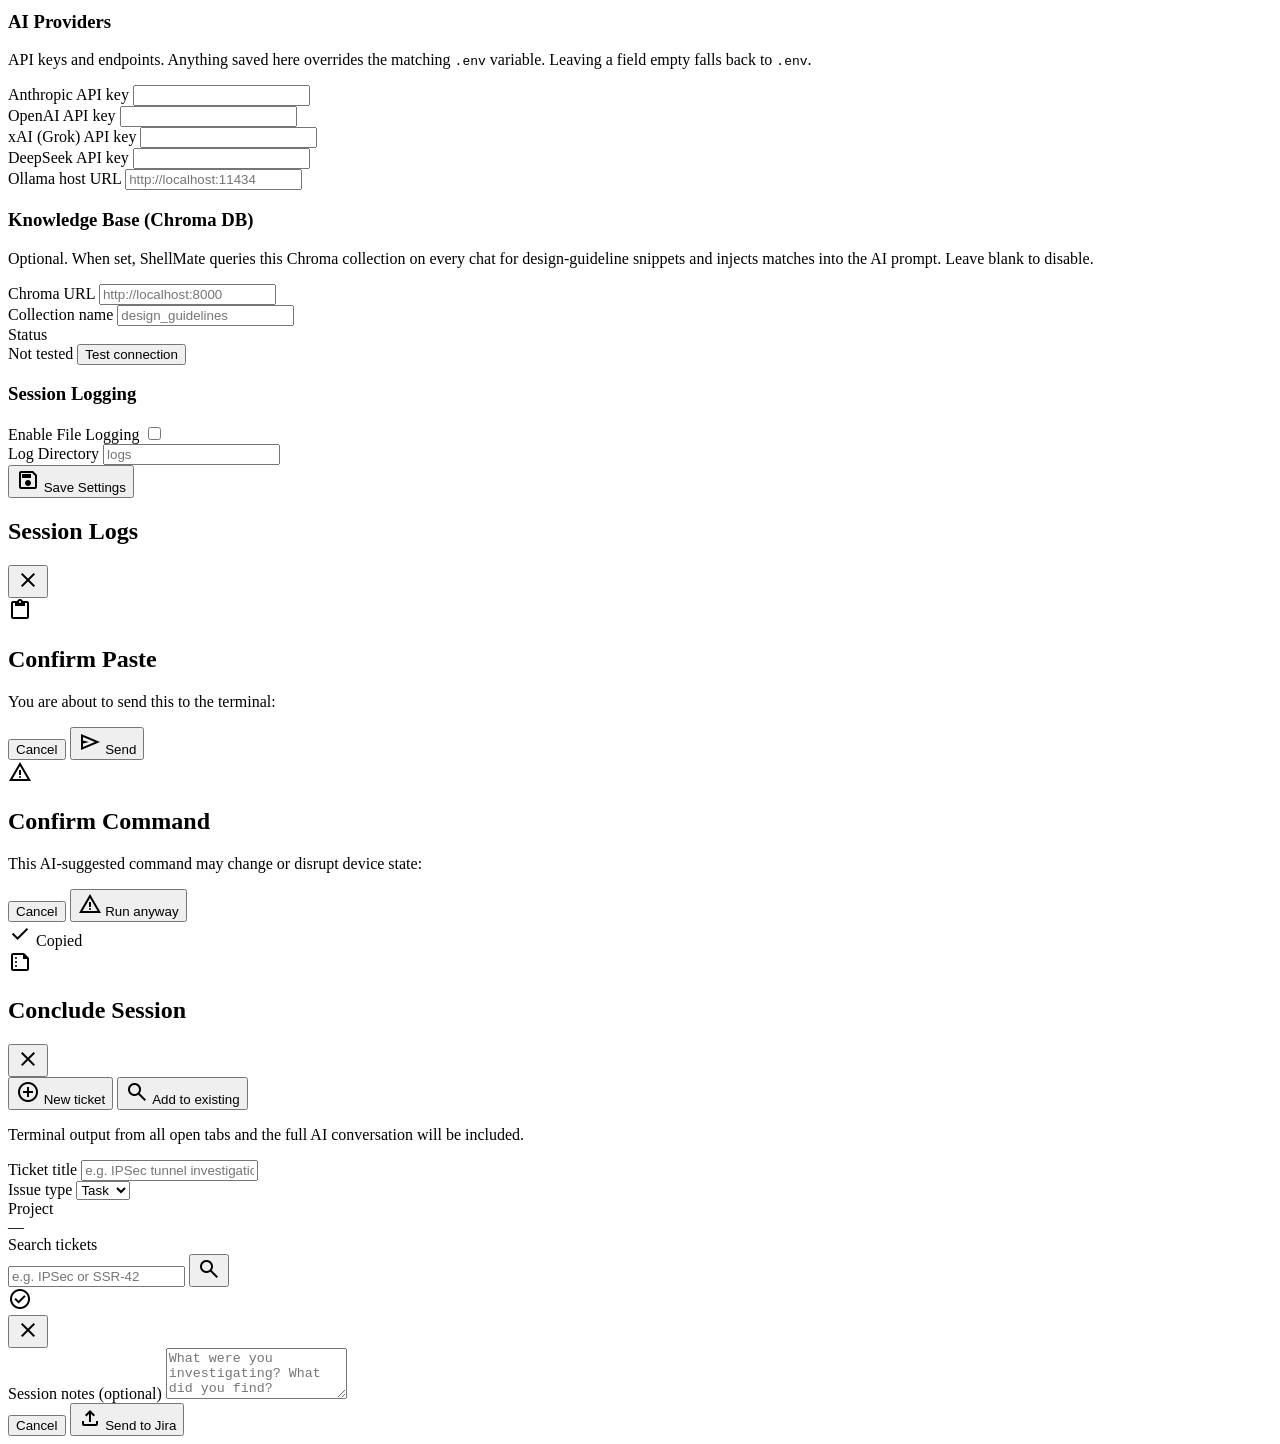
==== commit 0c17a88a: "feat: add serial option (port + baud) to the connection dialog The connection dialog's Type selector" ====
--- a/frontend/index.html
+++ b/frontend/index.html
@@ -226,32 +226,59 @@
         </div>
 
         <div class="form-group">
-          <label for="field-hostname">Hostname / IP <span class="required">*</span></label>
-          <input type="text" id="field-hostname" placeholder="192.168.1.1" required />
-        </div>
-
-        <div class="form-row">
+          <label for="field-conntype">Connection type</label>
+          <select id="field-conntype">
+            <option value="ssh" selected>SSH</option>
+            <option value="serial">Serial / Console</option>
+          </select>
+        </div>
+
+        <!-- SSH-only fields -->
+        <div id="ssh-fields">
           <div class="form-group">
-            <label for="field-port">Port</label>
-            <input type="number" id="field-port" value="22" min="1" max="65535" />
-          </div>
+            <label for="field-hostname">Hostname / IP <span class="required">*</span></label>
+            <input type="text" id="field-hostname" placeholder="192.168.1.1" />
+          </div>
+
+          <div class="form-row">
+            <div class="form-group">
+              <label for="field-port">Port</label>
+              <input type="number" id="field-port" value="22" min="1" max="65535" />
+            </div>
+          </div>
+
           <div class="form-group">
-            <label for="field-conntype">Type</label>
-            <select id="field-conntype">
-              <option value="ssh" selected>SSH</option>
-              <option value="serial">Serial</option>
+            <label for="field-username">Username <span class="required">*</span></label>
+            <input type="text" id="field-username" placeholder="admin" />
+          </div>
+
+          <div class="form-group">
+            <label for="field-password">Password <span class="required">*</span></label>
+            <input type="password" id="field-password" />
+          </div>
+        </div>
+
+        <!-- Serial-only fields -->
+        <div id="serial-fields" class="hidden">
+          <div class="form-group">
+            <label for="field-serial-port">Serial port <span class="required">*</span></label>
+            <input type="text" id="field-serial-port" list="serial-ports-datalist" placeholder="COM3" />
+            <datalist id="serial-ports-datalist"></datalist>
+          </div>
+
+          <div class="form-group">
+            <label for="field-baud">Baud rate</label>
+            <select id="field-baud">
+              <option value="1200">1200</option>
+              <option value="2400">2400</option>
+              <option value="4800">4800</option>
+              <option value="9600" selected>9600</option>
+              <option value="19200">19200</option>
+              <option value="38400">38400</option>
+              <option value="57600">57600</option>
+              <option value="115200">115200</option>
             </select>
           </div>
-        </div>
-
-        <div class="form-group">
-          <label for="field-username">Username <span class="required">*</span></label>
-          <input type="text" id="field-username" placeholder="admin" required />
-        </div>
-
-        <div class="form-group">
-          <label for="field-password">Password <span class="required">*</span></label>
-          <input type="password" id="field-password" required />
         </div>
 
         <div id="form-error" class="form-error hidden"></div>
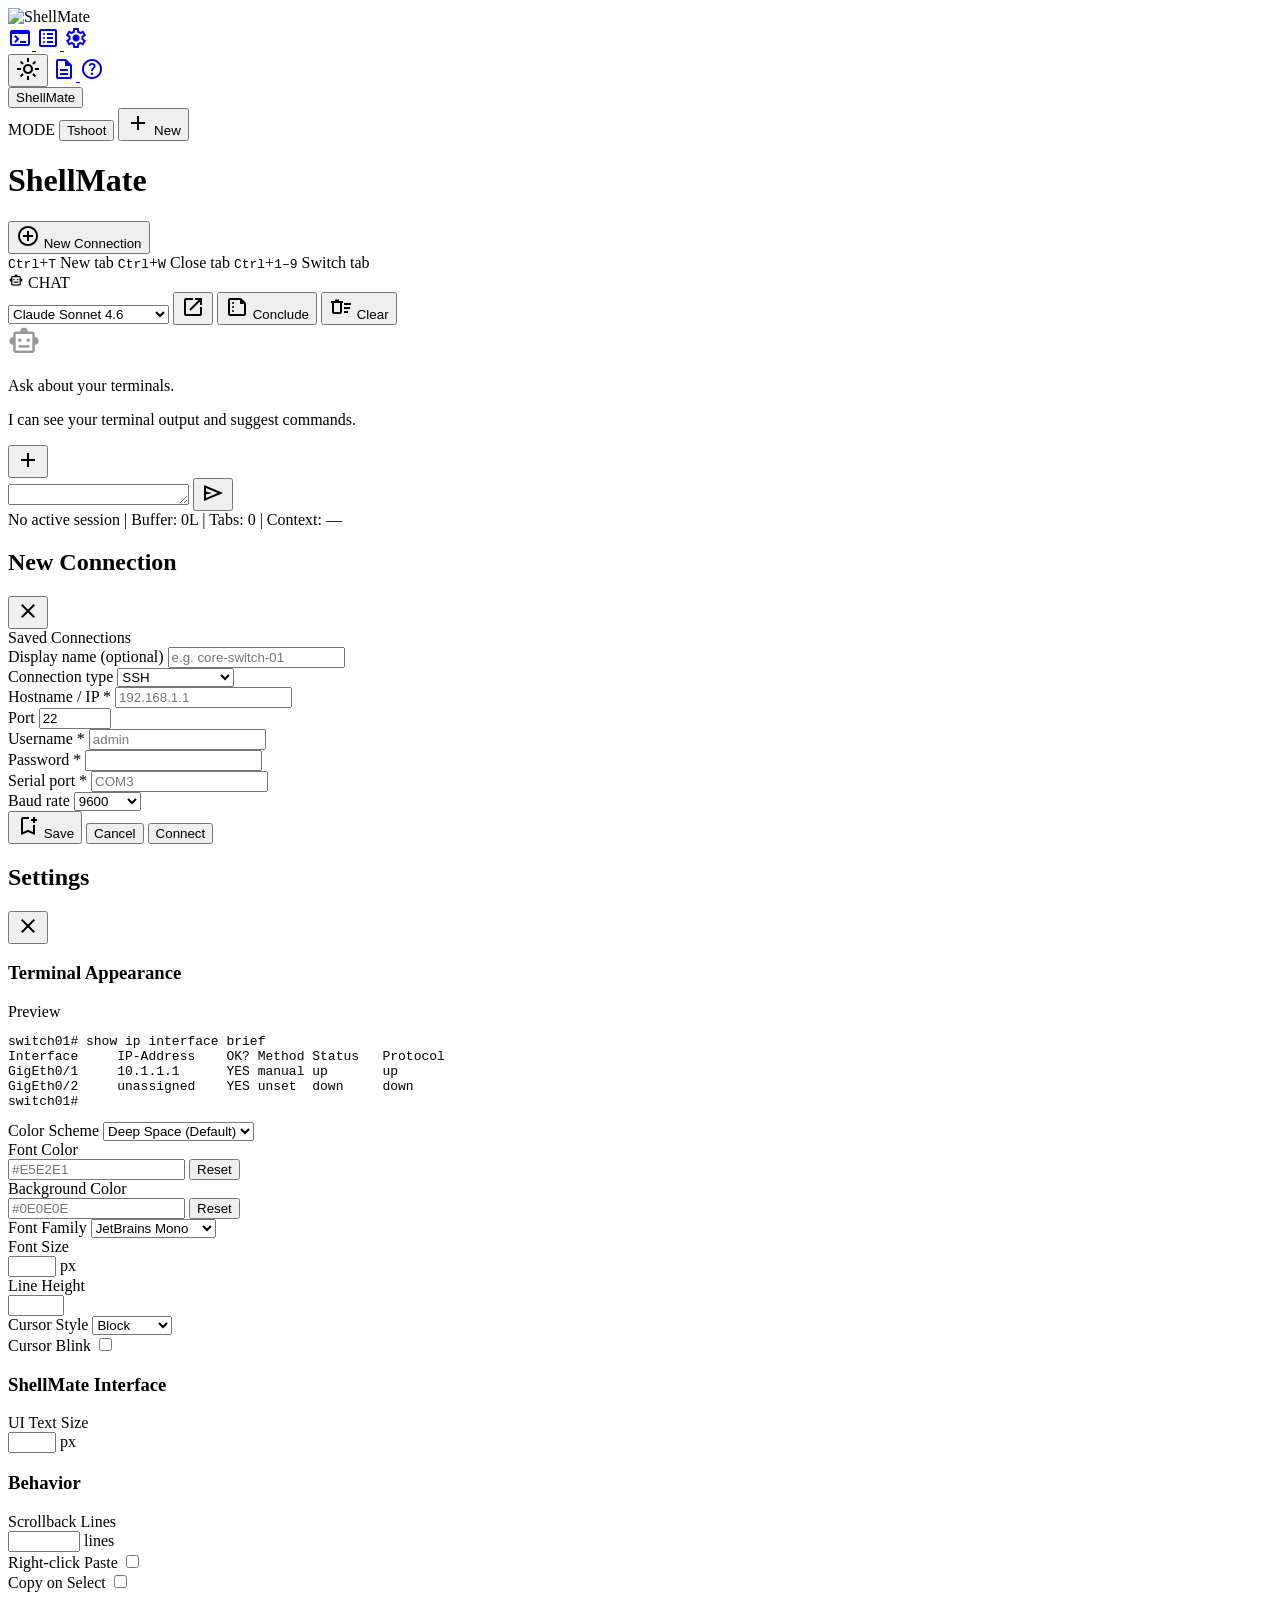
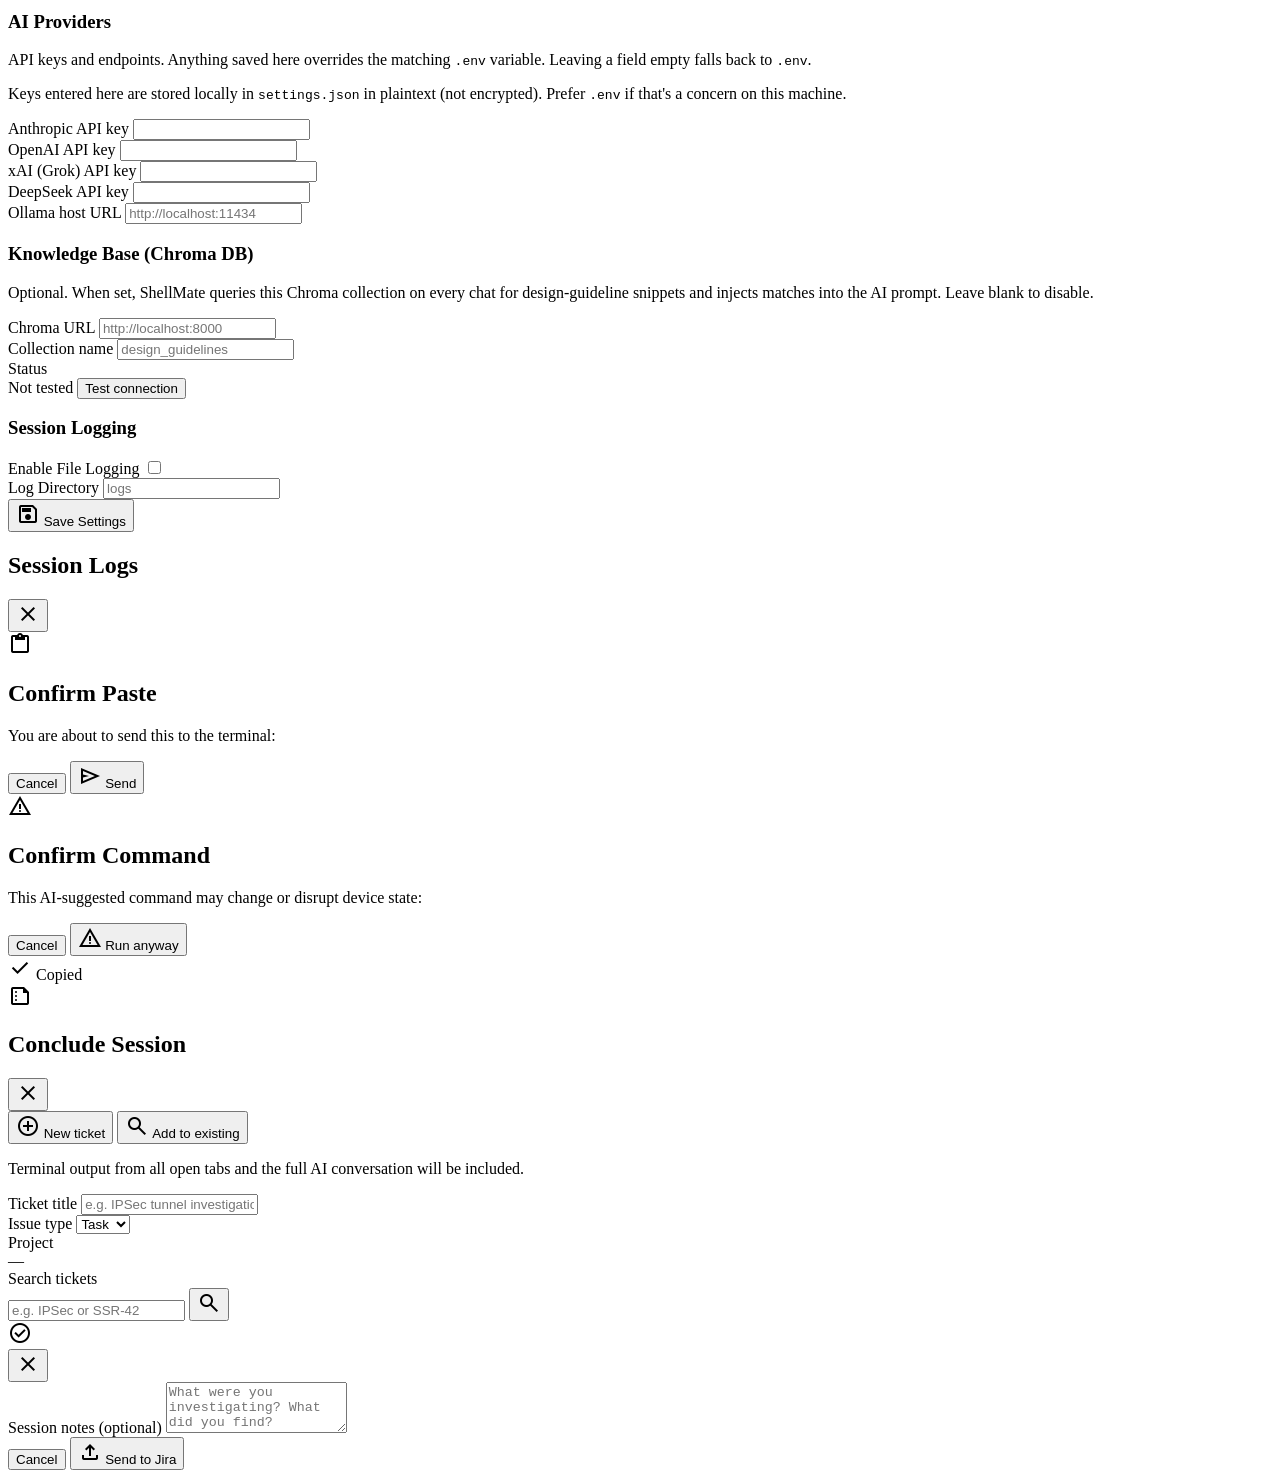
==== commit e60a7c60: "Reconcile API-key storage with README security claim README.md previously claimed "API keys live in " ====
--- a/frontend/index.html
+++ b/frontend/index.html
@@ -445,6 +445,7 @@
         <section class="settings-section">
           <h3 class="settings-section-title">AI Providers</h3>
           <p class="settings-section-hint">API keys and endpoints. Anything saved here overrides the matching <code>.env</code> variable. Leaving a field empty falls back to <code>.env</code>.</p>
+          <p class="settings-section-hint">Keys entered here are stored locally in <code>settings.json</code> in plaintext (not encrypted). Prefer <code>.env</code> if that's a concern on this machine.</p>
 
           <div class="setting-row setting-row-stack">
             <label class="setting-label" for="setting-anthropic-key">Anthropic API key</label>
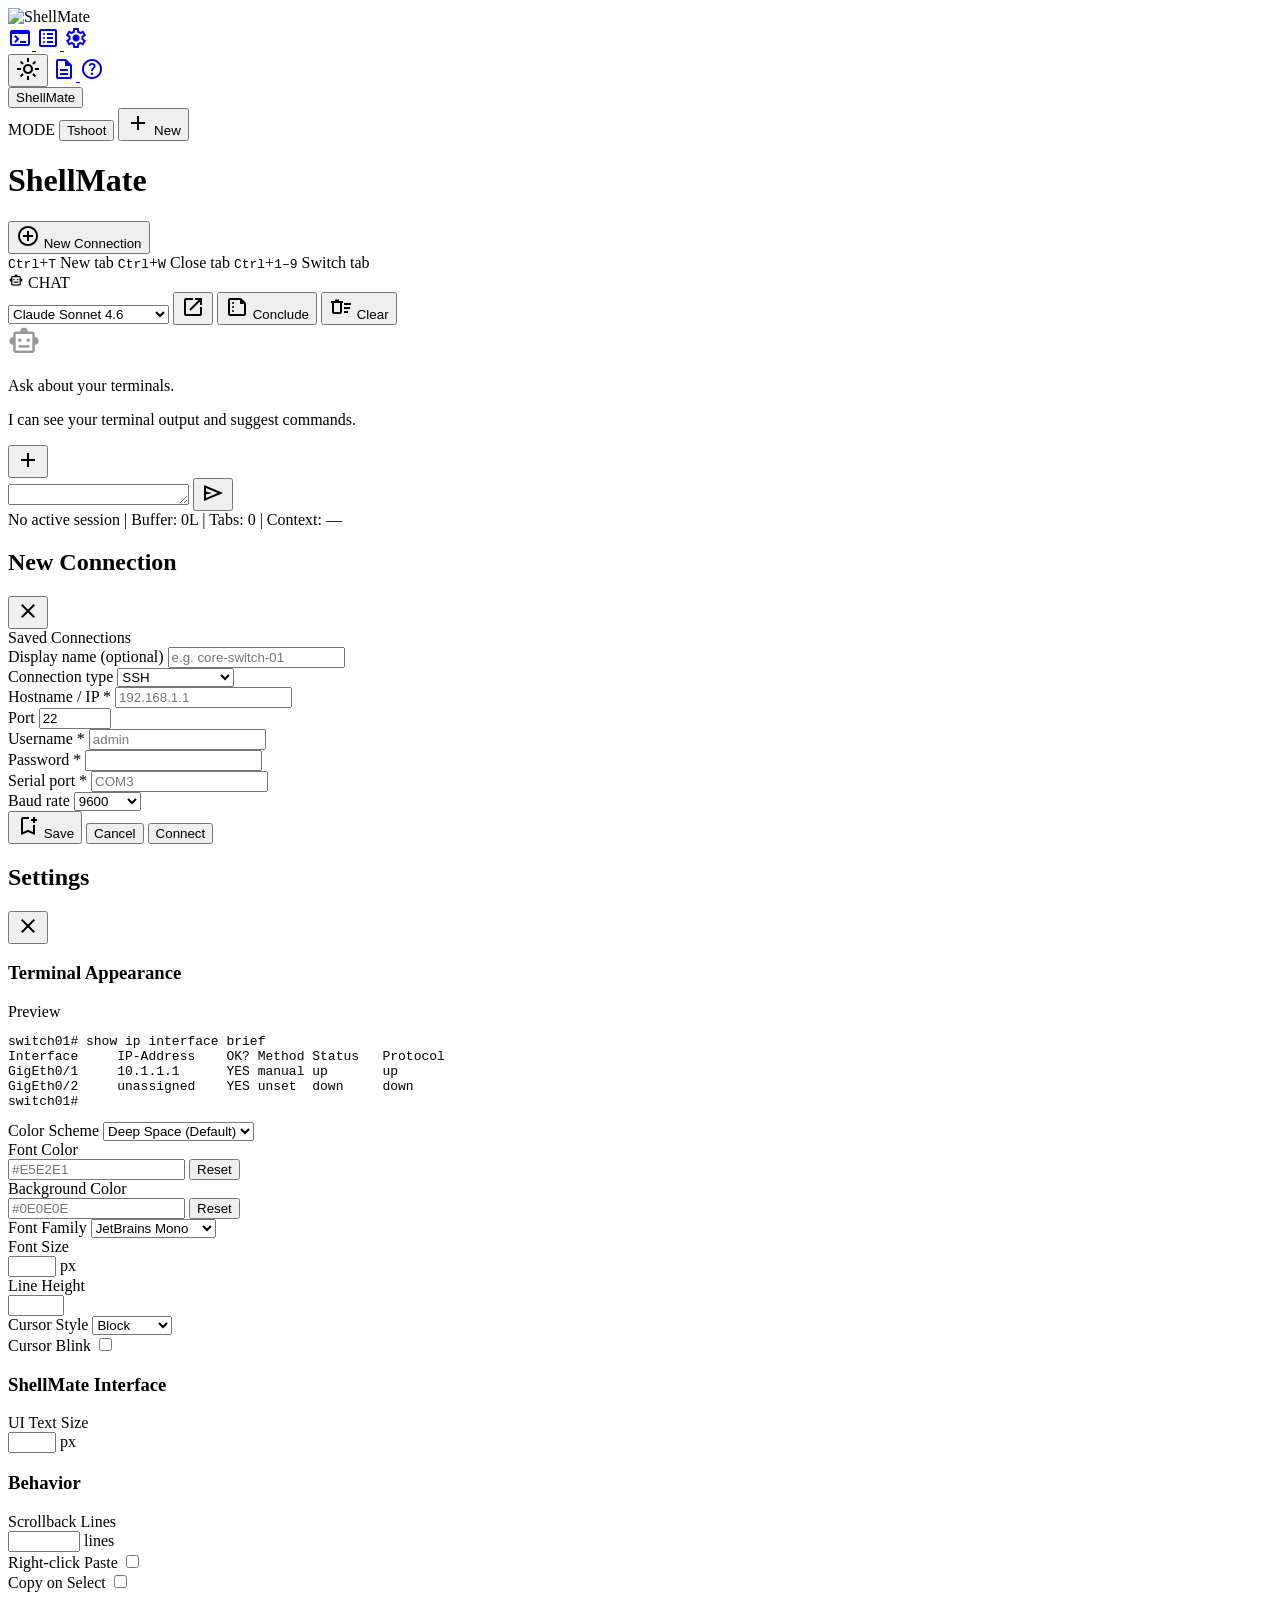
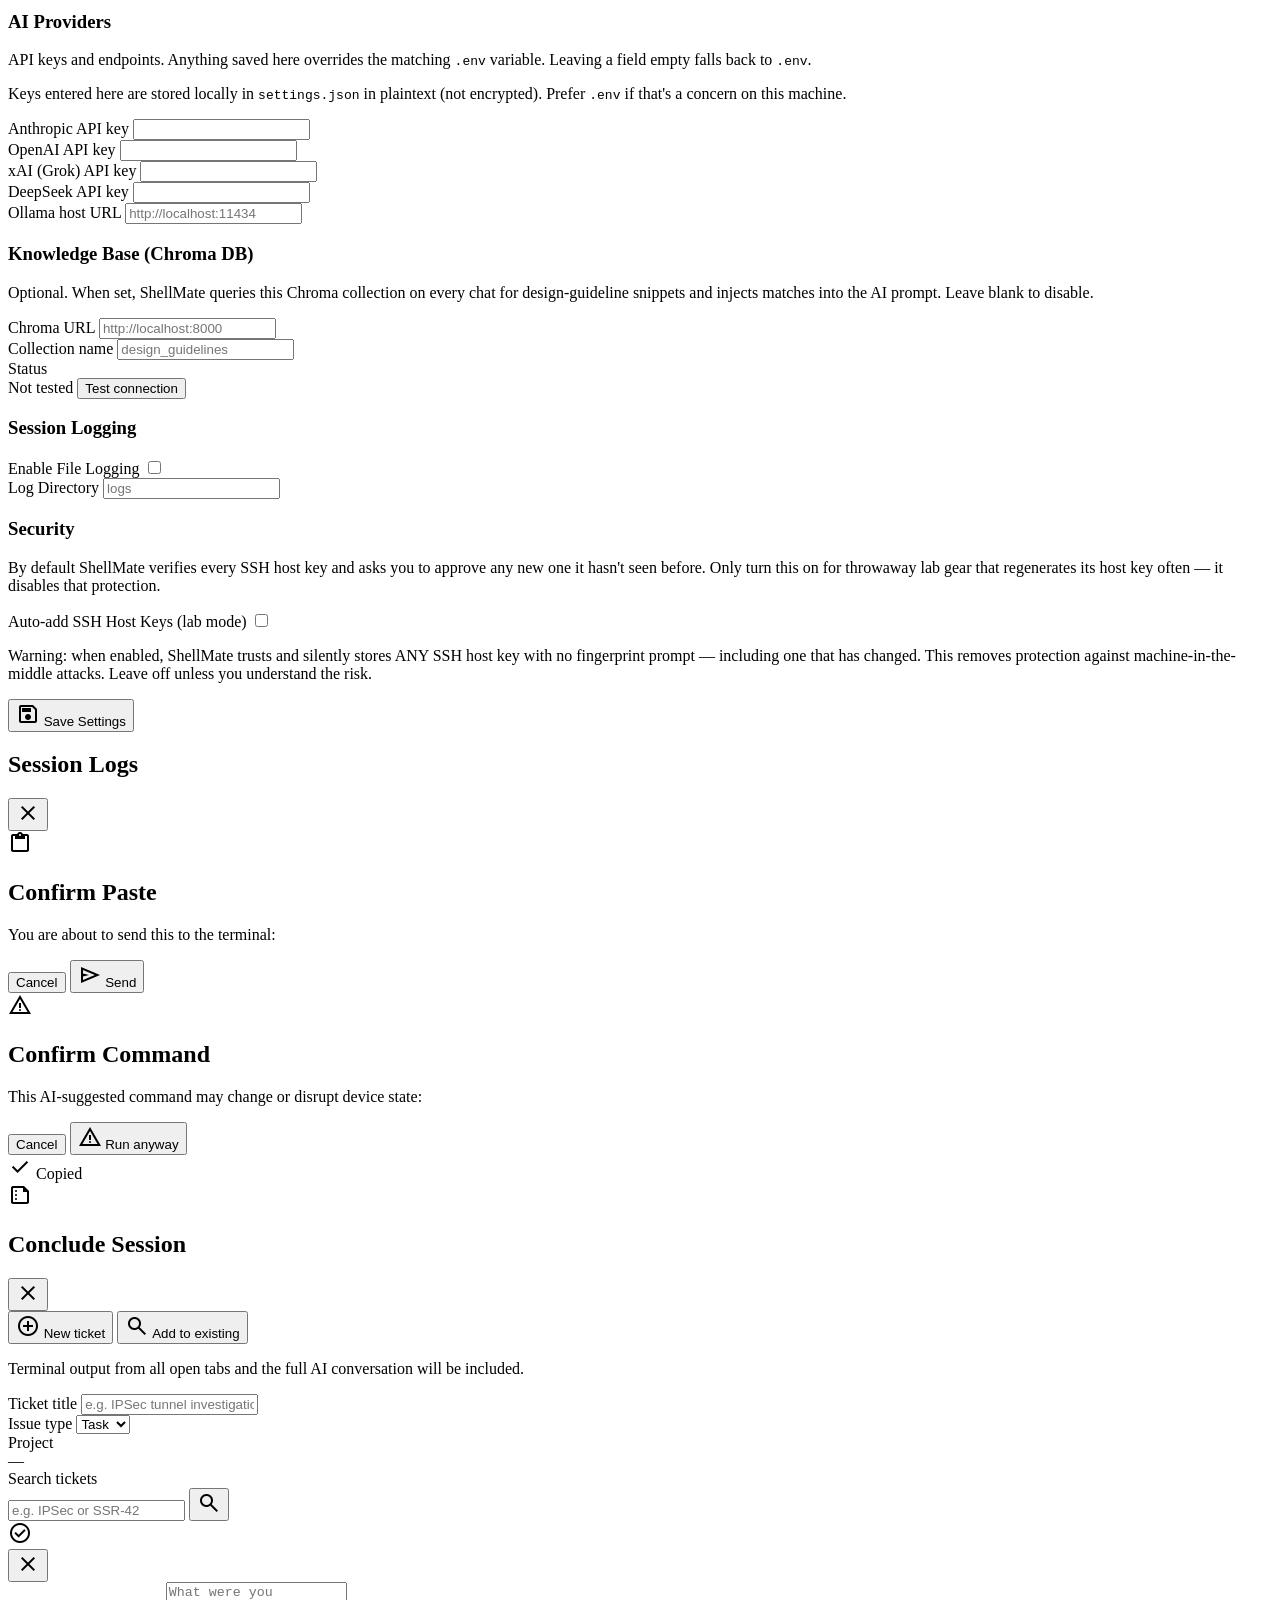
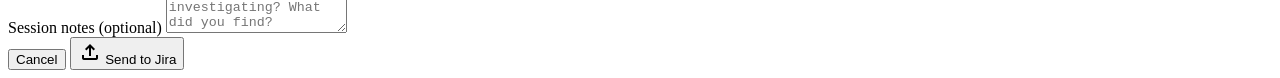
==== commit 1f3fa38f: "Add default-off lab setting to restore SSH auto-add host keys Some users knowingly connect to throwa" ====
--- a/frontend/index.html
+++ b/frontend/index.html
@@ -508,6 +508,20 @@
           </div>
         </section>
 
+        <!-- Security -->
+        <section class="settings-section">
+          <h3 class="settings-section-title">Security</h3>
+          <p class="settings-section-hint">By default ShellMate verifies every SSH host key and asks you to approve any new one it hasn't seen before. Only turn this on for throwaway lab gear that regenerates its host key often — it disables that protection.</p>
+          <div class="setting-row">
+            <label class="setting-label" for="setting-ssh-auto-add-host-keys">Auto-add SSH Host Keys (lab mode)</label>
+            <label class="toggle">
+              <input type="checkbox" id="setting-ssh-auto-add-host-keys" />
+              <span class="toggle-track"></span>
+            </label>
+          </div>
+          <p class="settings-section-hint settings-warning">Warning: when enabled, ShellMate trusts and silently stores ANY SSH host key with no fingerprint prompt — including one that has changed. This removes protection against machine-in-the-middle attacks. Leave off unless you understand the risk.</p>
+        </section>
+
       </div>
       <div class="panel-footer">
         <button id="settings-save" class="btn-primary">
